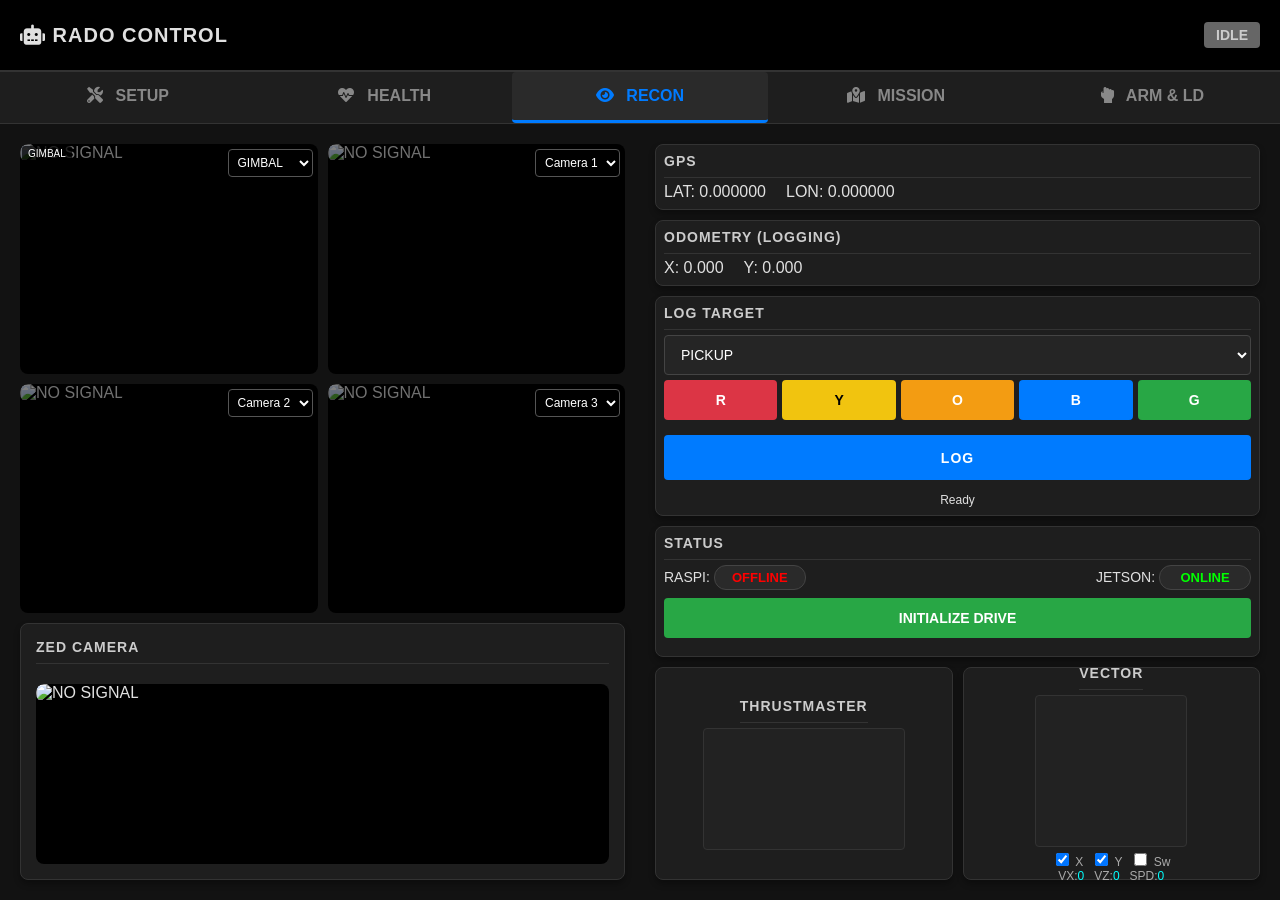
==== irc_gui/index.html @ 4344a978 "me did some changes work after just coming back is crazy i have lab tommorow" ====
<!DOCTYPE html>
<html lang="en">

<head>
    <meta charset="UTF-8">
    <title>RADO Command Center</title>
    <script src="js/vendor/roslib.min.js"></script>
    <script src="js/vendor/leaflet.js"></script>
    <link rel="stylesheet" href="css/vendor/leaflet.css" />
    <link rel="stylesheet" href="css/vendor/all.min.css">

    <link rel="stylesheet" href="css/style.css">

    <!-- PS5 Controller Button Styles (from drive_gui/test) -->
    <style>
        .ps-btn {
            background: #333;
            border: 1px solid #555;
            transition: all 0.1s;
        }

        .ps-btn.round {
            border-radius: 50%;
        }

        .ps-btn.pill {
            border-radius: 4px;
        }

        .ps-trigger-bar {
            background: #333;
            border: 1px solid #555;
            position: absolute;
            overflow: hidden;
        }

        .ps-trigger-fill {
            background: lime;
            width: 100%;
            height: 0%;
            position: absolute;
            bottom: 0;
            transition: height 0.05s;
        }
    </style>
</head>

<body>

    <div class="header">
        <div class="brand"><i class="fas fa-robot"></i> RADO CONTROL</div>
        <div class="header-right">
            <div id="state-badge" class="status-badge IDLE">IDLE</div>
        </div>
    </div>

    <div class="tabs">
        <button class="tab-btn" onclick="openTab('tab-setup')"><i class="fas fa-tools"></i> SETUP</button>
        <button class="tab-btn" onclick="openTab('tab-health')"><i class="fas fa-heartbeat"></i> HEALTH</button>
        <button class="tab-btn active" onclick="openTab('tab-recon')"><i class="fas fa-eye"></i> RECON</button>
        <button class="tab-btn" onclick="openTab('tab-mission')"><i class="fas fa-map-marked-alt"></i> MISSION</button>
        <button class="tab-btn" onclick="openTab('tab-arm')"><i class="fas fa-hand-rock"></i> ARM & LD</button>
    </div>

    <div class="content">
        <div id="tab-setup" class="tab-pane">
            <div class="grid-3">
                <!-- MISSION PROCESS CONTROL -->
                <div class="card" style="grid-column: span 2;">
                    <div style="display:flex; justify-content:space-between; align-items:center; margin-bottom:10px;">
                        <h3>Mission Processes</h3>
                        <button class="btn-red" style="padding:5px 15px; font-weight:bold;" onclick="killAllMission()">
                            <i class="fas fa-radiation"></i> KILL ALL
                        </button>
                    </div>

                    <div class="process-grid">
                        <!-- Header -->
                        <div style="color:#aaa; font-size:12px;">COMPONENT</div>
                        <div style="color:#aaa; font-size:12px; text-align:center;">STATUS</div>
                        <div style="color:#aaa; font-size:12px; text-align:center;">ACTION</div>

                        <!-- RTABMAP -->
                        <div>RTAB-Map</div>
                        <div class="status-dot" id="dot-rtabmap"></div>
                        <div class="proc-actions">
                            <button onclick="launchComponent('rtabmap')"><i class="fas fa-play"></i></button>
                            <button class="btn-red" onclick="stopComponent('rtabmap')"><i
                                    class="fas fa-stop"></i></button>
                        </div>

                        <!-- TF -->
                        <div>TF Static</div>
                        <div class="status-dot" id="dot-tf"></div>
                        <div class="proc-actions">
                            <button onclick="launchComponent('tf')"><i class="fas fa-play"></i></button>
                            <button class="btn-red" onclick="stopComponent('tf')"><i class="fas fa-stop"></i></button>
                        </div>

                        <!-- NAV2 -->
                        <div>Nav2</div>
                        <div class="status-dot" id="dot-nav2"></div>
                        <div class="proc-actions">
                            <button onclick="launchComponent('nav2')"><i class="fas fa-play"></i></button>
                            <button class="btn-red" onclick="stopComponent('nav2')"><i class="fas fa-stop"></i></button>
                        </div>

                        <!-- VEL CLAMP -->
                        <div>Vel Clamp</div>
                        <div class="status-dot" id="dot-velclamp"></div>
                        <div class="proc-actions">
                            <button onclick="launchComponent('velclamp')"><i class="fas fa-play"></i></button>
                            <button class="btn-red" onclick="stopComponent('velclamp')"><i
                                    class="fas fa-stop"></i></button>
                        </div>

                        <!-- MAVROS -->
                        <div>MAVROS</div>
                        <div class="status-dot" id="dot-mavros"></div>
                        <div class="proc-actions">
                            <button onclick="launchComponent('mavros')"><i class="fas fa-play"></i></button>
                            <button class="btn-red" onclick="stopComponent('mavros')"><i
                                    class="fas fa-stop"></i></button>
                        </div>

                        <!-- CONE DETECTOR -->
                        <div>Cone Det</div>
                        <div class="status-dot" id="dot-cone"></div>
                        <div class="proc-actions">
                            <button onclick="launchComponent('cone')"><i class="fas fa-play"></i></button>
                            <button class="btn-red" onclick="stopComponent('cone')"><i class="fas fa-stop"></i></button>
                        </div>

                        <!-- RADO CONTROL -->
                        <div>RADO Ctrl</div>
                        <div class="status-dot" id="dot-rado"></div>
                        <div class="proc-actions">
                            <button onclick="launchComponent('rado')"><i class="fas fa-play"></i></button>
                            <button class="btn-red" onclick="stopComponent('rado')"><i class="fas fa-stop"></i></button>
                        </div>
                    </div>
                </div>

                <div class="card">
                    <h3>Node Mgmt</h3>
                    <button onclick="sendSysCommand('restart_mavros')">Restart MAVROS</button>
                    <div style="margin-top:20px;">
                        <h3>Control Mode</h3>
                        <div style="display:flex; flex-direction:column; gap:10px;">
                            <label style="color: white;">
                                <input type="radio" name="controlMode" value="thrustmaster" checked
                                    onchange="sendSysCommand('manual_mode')"> Thrustmaster (Manual)
                            </label>
                            <label style="color: white;">
                                <input type="radio" name="controlMode" value="keyboard"
                                    onchange="sendSysCommand('auto_mode')"> Keyboard (Auto)
                            </label>
                            <span id="modeStatus" style="font-size: 0.8em; color: #aaa;"></span>
                        </div>
                        <div style="margin-top:20px; border-top:1px solid #444; padding-top:10px;">
                            <h3>Audio</h3>
                            <label style="color:white; display:flex; align-items:center; cursor:pointer;">
                                <input type="checkbox" id="sound-toggle" onchange="toggleSound(this.checked)" checked>
                                <span style="margin-left:8px;">Enable UI Effects</span>
                            </label>
                        </div>
                    </div>
                </div>
            </div>
        </div>

        <div id="tab-health" class="tab-pane">
            <div class="card" style="max-width: 1800px; margin: 0 auto; padding: 20px;">
                <h3>Device Status</h3>
                <div class="health-row"><span>Raspberry Pi</span><span id="health-raspi" style="color:#aaa">--</span>
                </div>
                <div class="health-row"><span>Jetson</span><span id="health-jetson" style="color:#aaa">--</span></div>
                <div id="health-cameras" style="margin-top:20px; border-top:1px solid #444; padding-top:15px;"></div>
            </div>
        </div>

        <div id="tab-recon" class="tab-pane active">
            <div class="grid-2">
                <!-- LEFT COLUMN -->
                <div style="display:flex; flex-direction:column; gap:10px; min-height:0;">
                    <!-- CAM GRID (4 Slots) -->
                    <div class="cam-grid">
                        <div class="cam-slot" style="position:relative;">
                            <div style="position:absolute; top:2px; left:2px; background:rgba(0,0,0,0.7); padding:2px 6px; font-size:10px; border-radius:3px; z-index:10; color:#fff;">GIMBAL</div>
                            <select class="cam-select" onchange="updateCamera('cam-recon-1', this.value)"></select>
                            <img id="cam-recon-1" class="camera-feed" src="" alt="NO SIGNAL">
                        </div>
                        <div class="cam-slot">
                            <select class="cam-select" onchange="updateCamera('cam-recon-2', this.value)"></select>
                            <img id="cam-recon-2" class="camera-feed" src="" alt="NO SIGNAL">
                        </div>
                        <div class="cam-slot">
                            <select class="cam-select" onchange="updateCamera('cam-recon-3', this.value)"></select>
                            <img id="cam-recon-3" class="camera-feed" src="" alt="NO SIGNAL">
                        </div>
                        <div class="cam-slot">
                            <select class="cam-select" onchange="updateCamera('cam-recon-4', this.value)"></select>
                            <img id="cam-recon-4" class="camera-feed" src="" alt="NO SIGNAL">
                        </div>
                    </div>

                    <!-- ZED SECTION -->
                    <div class="card card-compact" style="flex-shrink:0;">
                        <h3>ZED Camera</h3>
                        <div class="cam-slot" style="height: 180px;">
                            <img id="cam-recon-zed" class="camera-feed" src="" alt="NO SIGNAL">
                        </div>
                    </div>
                </div>
                <div style="display:flex; flex-direction:column; gap:10px; min-height:0;">
                    <div class="card card-compact" style="padding:8px;">
                        <h3 style="margin-bottom:5px;">GPS</h3>
                        <div style="display:flex; gap:20px;">
                            <span>LAT: <span id="gps-lat">0.000000</span></span>
                            <span>LON: <span id="gps-lon">0.000000</span></span>
                        </div>
                    </div>
                    <div class="card card-compact" style="padding:8px;">
                        <h3 style="margin-bottom:5px;">Odometry (Logging)</h3>
                        <div style="display:flex; gap:20px;">
                            <span>X: <span id="odom-x">0.000</span></span>
                            <span>Y: <span id="odom-y">0.000</span></span>
                        </div>
                    </div>
                    <div class="card card-compact" style="padding:8px;">
                        <h3 style="margin-bottom:5px;">Log Target</h3>
                        <select id="obj-select" style="margin-bottom:5px;">
                            <option value="pickup">PICKUP</option>
                            <option value="dropoff">DROPOFF</option>
                        </select>
                        <div style="display:grid; grid-template-columns:1fr 1fr 1fr 1fr 1fr; gap:5px;">
                            <button class="btn-red" onclick="selColor('RED')">R</button>
                            <button class="btn-yellow" onclick="selColor('YELLOW')">Y</button>
                            <button class="btn-orange" onclick="selColor('ORANGE')"
                                style="background:#f39c12;">O</button>
                            <button class="btn-blue" onclick="selColor('BLUE')">B</button>
                            <button class="btn-green" onclick="selColor('GREEN')">G</button>
                        </div>
                        <button class="btn-blue" style="margin-top:5px;" onclick="sendLog()">LOG</button>
                        <div id="log-msg" style="text-align:center; font-size:12px; margin-top:3px;">Ready</div>
                    </div>
                    <div class="card card-compact" style="padding:8px;">
                        <h3 style="margin-bottom:5px;">Status</h3>
                        <div style="display:flex; justify-content:space-between; font-size:14px;">
                            <span>RASPI: <span id="status-raspi-recon">--</span></span>
                            <span>JETSON: <span id="status-jetson-recon">--</span></span>
                        </div>
                        <button class="btn-green" style="margin-top:8px;"
                            onclick="sendSysCommand('init_drive')">INITIALIZE DRIVE</button>
                    </div>
                    <!-- Visuals Row -->
                    <div style="display:flex; gap:10px; flex:1; min-height:0;">
                        <div class="card card-compact"
                            style="flex:1; display:flex; flex-direction:column; align-items:center; justify-content:center; padding:8px;">
                            <h3 style="margin-bottom:5px;">Thrustmaster</h3>
                            <canvas id="joyCanvas" width="200" height="120"
                                style="background:#222; border-radius:4px;"></canvas>
                        </div>
                        <div class="card card-compact"
                            style="flex:1; display:flex; flex-direction:column; align-items:center; justify-content:center; padding:8px;">
                            <h3 style="margin-bottom:5px;">Vector</h3>
                            <canvas id="vector-canvas" width="150" height="150"
                                style="background:#222; border-radius:4px;"></canvas>
                            <div style="display:flex; gap:8px; font-size:12px; color:#aaa; margin-top:3px;">
                                <label><input type="checkbox" id="vec-inv-x" checked> X</label>
                                <label><input type="checkbox" id="vec-inv-y" checked> Y</label>
                                <label><input type="checkbox" id="vec-swap"> Sw</label>
                            </div>
                            <div style="display:flex; gap:10px; font-size:12px; color:#aaa;">
                                <span>VX:<span id="val-vx" style="color:cyan">0</span></span>
                                <span>VZ:<span id="val-vz" style="color:cyan">0</span></span>
                                <span>SPD:<span id="val-spd" style="color:cyan">0</span></span>
                            </div>
                        </div>
                    </div>
                </div>
            </div>
        </div>

        <div id="tab-mission" class="tab-pane">
            <div class="grid-2">
                <div class="card" style="height:100%">
                    <button class="btn-green" style="width:100%; margin-bottom:10px; padding:10px;"
                        onclick="sendSysCommand('init_mission')">INITIALIZE NAV2 & RTABMAP</button>
                    <div id="map"></div>
                </div>
                <div class="card" style="display:flex; flex-direction:column; gap:10px;">
                    <!-- Mission Plan Grid -->
                    <div style="flex:1; overflow-y:auto;">
                        <h3 style="margin:0 0 10px 0;">Mission Plan</h3>
                        <div class="mission-grid-header">
                            <div class="mission-grid-color-label"></div>
                            <div class="mission-grid-col-header">PICKUP</div>
                            <div class="mission-grid-col-header">DROPOFF</div>
                        </div>
                        <div id="mission-plan-grid" class="mission-plan-grid">
                            <!-- Dynamic content loaded by JS -->
                        </div>
                        <div style="margin-top:10px; display:flex; gap:10px;">
                            <button class="btn-blue" style="flex:1;" onclick="refreshMissionPlan()">REFRESH</button>
                            <button class="btn-red" style="flex:1;" onclick="clearMissionPlan()">CLEAR</button>
                        </div>
                    </div>

                    <!-- Mission Queue Section -->
                    <div style="border-top:1px solid #444; padding-top:10px;">
                        <h4
                            style="margin:0 0 5px 0; color:#aaa; display:flex; justify-content:space-between; align-items:center;">
                            <span>Mission Queue</span>
                            <button class="btn-red" style="width:auto; padding:3px 10px; font-size:11px;"
                                onclick="clearMissionQueue()">CLEAR QUEUE</button>
                        </h4>
                        <div id="mission-queue" class="mission-queue">
                            <div class="queue-empty">No waypoints in queue. Click coordinates above to add.</div>
                        </div>
                    </div>

                    <!-- Current Mission Status -->
                    <div id="mission-status-panel" class="mission-status-panel" style="display:none;">
                        <h4 style="margin:0 0 5px 0; color:#aaa;">Mission Progress</h4>
                        <div id="mission-progress-display" style="background:#222; padding:10px; border-radius:4px;">
                            <!-- Dynamic progress info -->
                        </div>
                    </div>

                    <!-- Controls -->
                    <div style="display:flex; gap:10px;">
                        <button class="btn-green" style="flex:1; height:60px;"
                            onclick="proceedWithQueue()">PROCEED</button>
                        <button class="btn-red" style="flex:1; height:60px;" onclick="stopMission()">STOP</button>
                    </div>
                    <!-- Status & Log -->
                    <ul id="mission-log" style="flex:1; overflow-y:auto; max-height:120px;"></ul>
                    <div style="border-top:1px solid #444; padding-top:10px;">
                        <div>RASPI: <span id="status-raspi-mission">--</span></div>
                        <div>JETSON: <span id="status-jetson-mission">--</span></div>
                    </div>
                </div>
            </div>
        </div>

        <!-- Edit Coordinate Modal -->
        <div id="edit-coord-modal" class="modal-overlay" style="display:none;">
            <div class="modal-content">
                <h3 style="margin:0 0 15px 0; color:#fff;">Edit Coordinate</h3>
                <div style="margin-bottom:10px;">
                    <label style="color:#aaa; font-size:12px;">Type</label>
                    <input type="text" id="edit-type" disabled
                        style="width:100%; padding:8px; background:#333; color:#888; border:1px solid #555; border-radius:4px;">
                </div>
                <div style="margin-bottom:10px;">
                    <label style="color:#aaa; font-size:12px;">Color</label>
                    <input type="text" id="edit-color" disabled
                        style="width:100%; padding:8px; background:#333; color:#888; border:1px solid #555; border-radius:4px;">
                </div>
                <div style="margin-bottom:10px;">
                    <label style="color:#aaa; font-size:12px;">Latitude</label>
                    <input type="number" id="edit-lat" step="0.000001"
                        style="width:100%; padding:8px; background:#222; color:#fff; border:1px solid #555; border-radius:4px;">
                </div>
                <div style="margin-bottom:15px;">
                    <label style="color:#aaa; font-size:12px;">Longitude</label>
                    <input type="number" id="edit-lon" step="0.000001"
                        style="width:100%; padding:8px; background:#222; color:#fff; border:1px solid #555; border-radius:4px;">
                </div>
                <div style="display:flex; gap:10px;">
                    <button class="btn-green" style="flex:1;" onclick="saveCoordEdit()">SAVE</button>
                    <button class="btn-red" style="flex:1;" onclick="deleteCoord()">DELETE</button>
                    <button style="flex:1;" onclick="closeEditModal()">CANCEL</button>
                </div>
            </div>
        </div>

        <div id="tab-arm" class="tab-pane">
            <div class="grid-2">
                <!-- LEFT COLUMN: Controls & Visualization -->
                <div style="display:flex; flex-direction:column; gap:10px; min-height:0;">
                    <!-- INIT LD & ARM BUTTONS -->
                    <div style="display:flex; gap:10px;">
                        <button class="btn-green" id="init-ld-btn" style="flex:1; padding:10px 0;"
                            onclick="sendSysCommand('init_ld')">INIT LD</button>
                        <button class="btn-green" id="init-servo-btn" style="flex:1; padding:10px 0;"
                            onclick="sendSysCommand('init_servo')">SERVO</button>
                        <button class="btn-green" id="init-arm-btn" style="flex:1; padding:10px 0;"
                            onclick="sendSysCommand('init_arm')">INIT ARM</button>
                    </div>

                    <!-- PS5 INPUT -->
                    <div class="card card-compact"
                        style="flex:1; display:flex; flex-direction:column; align-items:center; min-height:0; padding:8px;">
                        <h3 style="margin-bottom:5px;">PS5 Input</h3>
                        <div
                            style="flex:1; width:100%; overflow:hidden; display:flex; justify-content:center; align-items:center; min-height:0;">
                            <div id="ps5-container"
                                style="position:relative; width:450px; height:250px; background:#222; border-radius:30px; border:2px solid #444; box-shadow:inset 0 0 15px #000; transform:scale(0.9); transform-origin:center center;">
                                <!-- D-Pad -->
                                <div id="btn-up" class="ps-btn pill"
                                    style="position:absolute; top:80px; left:83px; width:22px; height:22px;"></div>
                                <div id="btn-down" class="ps-btn pill"
                                    style="position:absolute; top:123px; left:83px; width:22px; height:22px;"></div>
                                <div id="btn-left" class="ps-btn pill"
                                    style="position:absolute; top:102px; left:59px; width:22px; height:22px;"></div>
                                <div id="btn-right" class="ps-btn pill"
                                    style="position:absolute; top:102px; left:105px; width:22px; height:22px;"></div>
                                <!-- Face Buttons -->
                                <div id="btn-triangle" class="ps-btn round"
                                    style="position:absolute; top:80px; right:83px; width:24px; height:24px;"></div>
                                <div id="btn-cross" class="ps-btn round"
                                    style="position:absolute; top:123px; right:83px; width:24px; height:24px;"></div>
                                <div id="btn-square" class="ps-btn round"
                                    style="position:absolute; top:102px; right:105px; width:24px; height:24px;"></div>
                                <div id="btn-circle" class="ps-btn round"
                                    style="position:absolute; top:102px; right:59px; width:24px; height:24px;"></div>
                                <!-- Sticks -->
                                <div
                                    style="position:absolute; top:160px; left:135px; width:35px; height:35px; border:2px solid #555; border-radius:50%; transform:translate(-50%,-50%);">
                                </div>
                                <div
                                    style="position:absolute; top:160px; right:135px; width:35px; height:35px; border:2px solid #555; border-radius:50%; transform:translate(50%,-50%);">
                                </div>
                                <div id="stick-l"
                                    style="position:absolute; top:160px; left:135px; width:18px; height:18px; background:cyan; border-radius:50%; transform:translate(-50%,-50%); box-shadow:0 0 5px cyan;">
                                </div>
                                <div id="stick-r"
                                    style="position:absolute; top:160px; right:135px; width:18px; height:18px; background:cyan; border-radius:50%; transform:translate(50%,-50%); box-shadow:0 0 5px cyan;">
                                </div>
                                <!-- Bumpers -->
                                <div id="btn-l1" class="ps-btn"
                                    style="position:absolute; top:28px; left:45px; width:70px; height:16px; border-radius:8px; transform:rotate(-10deg);">
                                </div>
                                <div id="btn-r1" class="ps-btn"
                                    style="position:absolute; top:28px; right:45px; width:70px; height:16px; border-radius:8px; transform:rotate(10deg);">
                                </div>
                                <!-- Triggers -->
                                <div class="ps-trigger-bar"
                                    style="top:8px; left:12px; width:25px; height:65px; border-radius:4px;">
                                    <div id="fill-l2" class="ps-trigger-fill"></div>
                                    <div
                                        style="position:absolute; width:100%; text-align:center; bottom:-16px; color:#aaa; font-size:9px;">
                                        L2</div>
                                </div>
                                <div class="ps-trigger-bar"
                                    style="top:8px; right:12px; width:25px; height:65px; border-radius:4px;">
                                    <div id="fill-r2" class="ps-trigger-fill"></div>
                                    <div
                                        style="position:absolute; width:100%; text-align:center; bottom:-16px; color:#aaa; font-size:9px;">
                                        R2</div>
                                </div>
                                <!-- Center -->
                                <div id="btn-share" class="ps-btn pill"
                                    style="position:absolute; top:80px; left:125px; width:16px; height:8px;"></div>
                                <div id="btn-opt" class="ps-btn pill"
                                    style="position:absolute; top:80px; right:125px; width:16px; height:8px;"></div>
                                <div id="btn-ps" class="ps-btn round"
                                    style="position:absolute; top:165px; left:200px; width:16px; height:16px;"></div>
                            </div>
                        </div>
                        <div style="font-size:13px; display:flex; gap:12px; justify-content:center; margin-top:3px;">
                            <label><input type="checkbox" id="ps5-inv-x" checked> Inv X</label>
                            <label><input type="checkbox" id="ps5-inv-y" checked> Inv Y</label>
                        </div>
                        <div style="text-align:center; font-size:12px; color:#aaa;">
                            L(<span id="val-lx">0</span>,<span id="val-ly">0</span>) R(<span id="val-rx">0</span>,<span
                                id="val-ry">0</span>)
                        </div>
                    </div>

                    <!-- ARM SLIDERS -->
                    <div class="card card-compact" style="padding:8px;">
                        <h3 style="margin-bottom:5px;">Arm Control</h3>
                        <div style="display:grid; grid-template-columns:1fr 1fr; gap:5px 15px;">
                            <div class="arm-slider-group" style="margin:0;">
                                <label style="font-size:12px;"><span>Base</span> <span id="val-base">90</span>°</label>
                                <input type="range" id="slider-base" min="0" max="180" value="90" style="margin:3px 0;">
                            </div>
                            <div class="arm-slider-group" style="margin:0;">
                                <label style="font-size:12px;"><span>Shoulder</span> <span
                                        id="val-shoulder">90</span>°</label>
                                <input type="range" id="slider-shoulder" min="0" max="180" value="90"
                                    style="margin:3px 0;">
                            </div>
                            <div class="arm-slider-group" style="margin:0;">
                                <label style="font-size:12px;"><span>Elbow</span> <span
                                        id="val-elbow">90</span>°</label>
                                <input type="range" id="slider-elbow" min="0" max="180" value="90"
                                    style="margin:3px 0;">
                            </div>
                            <div class="arm-slider-group" style="margin:0;">
                                <label style="font-size:12px;"><span>Gripper</span> <span
                                        id="val-gripper">50</span>%</label>
                                <input type="range" id="slider-gripper" min="0" max="100" value="50"
                                    style="margin:3px 0;">
                            </div>
                        </div>
                    </div>
                </div>

                <!-- RIGHT COLUMN: CAMERAS -->
                <div style="display:flex; flex-direction:column; gap:10px; min-height:0;">
                    <h3 style="color:#aaa; border-bottom:1px solid #444; padding-bottom:5px; margin:0;">Arm & LD Cameras
                    </h3>
                    <div class="cam-slot" style="flex:1;">
                        <select class="cam-select" onchange="updateCamera('cam-arm-1', this.value)"></select>
                        <img id="cam-arm-1" class="camera-feed" src="" alt="NO SIGNAL">
                    </div>
                    <div class="cam-slot" style="flex:1; position:relative;">
                        <div style="position:absolute; top:2px; left:2px; background:rgba(0,0,0,0.7); padding:2px 6px; font-size:10px; border-radius:3px; z-index:10; color:#fff;">GIMBAL</div>
                        <select class="cam-select" onchange="updateCamera('cam-arm-2', this.value)"></select>
                        <img id="cam-arm-2" class="camera-feed" src="" alt="NO SIGNAL">
                    </div>
                    <div class="cam-slot" style="flex:1;">
                        <select class="cam-select" onchange="updateCamera('cam-arm-3', this.value)"></select>
                        <img id="cam-arm-3" class="camera-feed" src="" alt="NO SIGNAL">
                    </div>
                </div>
            </div>
        </div>

        <script src="js/config.js?v=10013"></script>
        <script src="js/ros_module.js?v=10013"></script>
        <script src="js/map_module.js?v=10013"></script>
        <script src="js/main.js?v=10013"></script>
</body>

</html>
---- irc_gui/css/style.css ----
:root {
    --bg: #121212;
    --panel: #1e1e1e;
    --border: #333;
    --accent: #007bff;
    --text: #e0e0e0;
    --success: #28a745;
    --danger: #dc3545;
    --warn: #ffc107;
}

body {
    font-family: 'Segoe UI', sans-serif;
    margin: 0;
    background: var(--bg);
    color: var(--text);
    display: flex;
    flex-direction: column;
    height: 100vh;
    overflow: hidden;
}

/* HEADER */
.header {
    background: #000;
    padding: 10px 20px;
    display: flex;
    justify-content: space-between;
    align-items: center;
    border-bottom: 2px solid var(--border);
    height: 50px;
}

.brand {
    font-size: 20px;
    font-weight: bold;
    letter-spacing: 1px;
}

.header-right {
    display: flex;
    gap: 20px;
    align-items: center;
}

.status-badge {
    padding: 5px 12px;
    border-radius: 4px;
    font-weight: bold;
    font-size: 14px;
    background: #444;
}

.status-badge.MANUAL {
    background: var(--success);
    color: white;
}

.status-badge.AUTO {
    background: var(--accent);
    color: white;
}

.status-badge.IDLE {
    background: #666;
    color: #ccc;
}

.status-badge.AUTONOMOUS {
    background: var(--danger);
    color: white;
    animation: pulse 2s infinite;
}

/* TABS */
.tabs {
    display: flex;
    background: var(--panel);
    border-bottom: 1px solid var(--border);
}

.tab-btn {
    flex: 1;
    padding: 15px;
    cursor: pointer;
    background: transparent;
    color: #888;
    border: none;
    font-size: 16px;
    border-bottom: 3px solid transparent;
    transition: 0.2s;
}

.tab-btn:hover {
    background: #252525;
    color: white;
}

.tab-btn.active {
    color: var(--accent);
    border-bottom: 3px solid var(--accent);
    background: #2a2a2a;
}

.tab-btn i {
    margin-right: 8px;
}

/* LAYOUT */
.content {
    flex: 1;
    padding: 20px;
    overflow-y: auto;
    position: relative;
}

.tab-pane {
    display: none;
    height: 100%;
}

.tab-pane.active {
    display: flex;
    flex-direction: column;
}


.grid-2 {
    display: grid;
    grid-template-columns: repeat(2, minmax(0, 1fr));
    gap: 20px;
    flex: 1;
    min-height: 0;
}

.grid-3 {
    display: grid;
    grid-template-columns: repeat(3, minmax(0, 1fr));
    gap: 20px;
}

.card {
    background: var(--panel);
    border: 1px solid var(--border);
    border-radius: 8px;
    padding: 20px;
}

.card-compact {
    padding: 10px;
}

.card h3 {
    margin-top: 0;
    border-bottom: 1px solid var(--border);
    padding-bottom: 10px;
    font-size: 16px;
    color: #aaa;
    text-transform: uppercase;
}

/* CONTROLS */
button {
    background: #333;
    color: white;
    border: 1px solid #555;
    padding: 12px;
    border-radius: 4px;
    cursor: pointer;
    font-weight: bold;
    width: 100%;
    transition: 0.2s;
}

button:hover {
    filter: brightness(1.2);
}

button:active {
    transform: scale(0.98);
}

.btn-green {
    background: var(--success);
    border-color: #1e7e34;
}

.btn-red {
    background: var(--danger);
    border-color: #bd2130;
}

.btn-blue {
    background: var(--accent);
    border-color: #0056b3;
}

.btn-yellow {
    background: #f1c40f;
    border-color: #d4ac0d;
    color: #000;
}

input[type="range"] {
    width: 100%;
    margin: 15px 0;
}

/* MISSION PLAN GRID */
.mission-grid-header {
    display: grid;
    grid-template-columns: 80px 1fr 1fr;
    gap: 5px;
    margin-bottom: 5px;
}

.mission-grid-col-header {
    text-align: center;
    font-weight: bold;
    font-size: 12px;
    color: #aaa;
    padding: 5px;
    background: #333;
    border-radius: 4px;
}

.mission-grid-color-label {
    /* Empty placeholder for alignment */
}

.mission-plan-grid {
    display: flex;
    flex-direction: column;
    gap: 5px;
}

.mission-row {
    display: grid;
    grid-template-columns: 80px 1fr 1fr;
    gap: 5px;
    align-items: stretch;
}

.mission-row-color {
    display: flex;
    align-items: center;
    justify-content: center;
    font-weight: bold;
    font-size: 14px;
    border-radius: 4px;
    padding: 5px;
}

.mission-row-color.red {
    background: #e74c3c;
    color: #fff;
}

.mission-row-color.green {
    background: #27ae60;
    color: #fff;
}

.mission-row-color.blue {
    background: #3498db;
    color: #fff;
}

.mission-row-color.yellow {
    background: #f1c40f;
    color: #000;
}

.mission-row-color.orange {
    background: #ff9d15;
    color: #000000;
}

.mission-cell {
    background: #222;
    border: 1px solid #444;
    border-radius: 4px;
    padding: 8px;
    min-height: 50px;
    display: flex;
    flex-direction: column;
    gap: 3px;
}

.mission-cell.empty {
    color: #555;
    font-style: italic;
    justify-content: center;
    align-items: center;
}

.mission-coord-item {
    display: flex;
    align-items: center;
    gap: 5px;
    background: #333;
    padding: 4px 6px;
    border-radius: 3px;
    font-size: 11px;
    cursor: pointer;
    transition: all 0.2s;
}

.mission-coord-item:hover {
    background: #444;
    border-color: var(--accent);
}

.mission-coord-item.selected {
    background: var(--accent);
    color: #fff;
    border-color: var(--accent);
}

.mission-coord-item input[type="radio"] {
    margin: 0;
    width: 14px;
    height: 14px;
}

.mission-coord-text {
    flex: 1;
    overflow: hidden;
    text-overflow: ellipsis;
    white-space: nowrap;
}

.mission-coord-actions {
    display: flex;
    gap: 3px;
    margin-left: 5px;
}

.coord-action-btn {
    width: 20px !important;
    height: 20px !important;
    padding: 0 !important;
    font-size: 10px !important;
    display: flex;
    align-items: center;
    justify-content: center;
    border-radius: 3px;
}

/* Mission Queue Styles */
.mission-queue {
    background: #1a1a1a;
    border: 1px solid #444;
    border-radius: 4px;
    padding: 8px;
    min-height: 80px;
    max-height: 150px;
    overflow-y: auto;
}

.queue-empty {
    color: #555;
    font-style: italic;
    text-align: center;
    padding: 20px;
}

.queue-item {
    display: flex;
    align-items: center;
    gap: 8px;
    background: #2a2a2a;
    padding: 6px 10px;
    border-radius: 4px;
    margin-bottom: 5px;
    border: 1px solid #444;
    transition: all 0.2s;
}

.queue-item:last-child {
    margin-bottom: 0;
}

.queue-item.active {
    border-color: var(--accent);
    background: rgba(0, 123, 255, 0.15);
}

.queue-item.completed {
    opacity: 0.5;
    background: rgba(40, 167, 69, 0.1);
    border-color: #28a745;
}

.queue-item-order {
    background: #444;
    color: #fff;
    padding: 2px 6px;
    border-radius: 3px;
    font-size: 11px;
    font-weight: bold;
    min-width: 20px;
    text-align: center;
}

.queue-item-info {
    flex: 1;
    font-size: 12px;
}

.queue-item-type {
    font-weight: bold;
    text-transform: uppercase;
}

.queue-item-coords {
    color: #888;
    font-size: 10px;
}

.queue-item-actions {
    display: flex;
    gap: 3px;
}

.queue-btn {
    width: 22px !important;
    height: 22px !important;
    padding: 0 !important;
    font-size: 10px !important;
    display: flex;
    align-items: center;
    justify-content: center;
    border-radius: 3px;
    cursor: pointer;
}

/* Modal Styles */
.modal-overlay {
    position: fixed;
    top: 0;
    left: 0;
    right: 0;
    bottom: 0;
    background: rgba(0, 0, 0, 0.8);
    display: flex;
    align-items: center;
    justify-content: center;
    z-index: 1000;
}

.modal-content {
    background: var(--panel);
    border: 1px solid var(--border);
    border-radius: 8px;
    padding: 20px;
    min-width: 300px;
    max-width: 400px;
}

/* Mission Status Panel */
.mission-status-panel {
    background: #1a1a1a;
    border: 1px solid #444;
    border-radius: 4px;
    padding: 10px;
}

.mission-countdown {
    font-size: 24px;
    font-weight: bold;
    color: #f1c40f;
    text-align: center;
    padding: 10px;
}

.mission-action-text {
    text-align: center;
    color: #aaa;
    font-size: 14px;
    margin-bottom: 5px;
}

select {
    width: 100%;
    padding: 10px;
    background: #333;
    color: white;
    border: 1px solid #555;
    border-radius: 4px;
    margin-bottom: 10px;
}

/* ELEMENTS */
#map {
    width: 100%;
    height: 100%;
    border-radius: 8px;
    border: 2px solid #444;
}

.camera-feed {
    width: 100%;
    height: 100%;
    object-fit: contain;
    background: black;
    border-radius: 8px;
}

.cam-grid {
    display: grid;
    grid-template-columns: 1fr 1fr;
    grid-template-rows: 1fr 1fr;
    gap: 10px;
    flex: 1;
    min-height: 0;
}

.cam-slot {
    position: relative;
    width: 100%;
    background: #000;
    border-radius: 8px;
    overflow: hidden;
    min-height: 0;
    flex: 1;
}

.cam-select {
    position: absolute;
    top: 5px;
    right: 5px;
    width: auto;
    padding: 5px;
    background: rgba(0, 0, 0, 0.7);
    color: white;
    border: 1px solid #555;
    border-radius: 4px;
    font-size: 12px;
    z-index: 10;
}

.cam-select option {
    background: #222;
    color: white;
}

.health-row {
    display: flex;
    justify-content: space-between;
    padding: 10px 0;
    border-bottom: 1px solid #333;
}

.health-ok {
    color: var(--success);
}

.health-err {
    color: var(--danger);
}

.arm-slider-group {
    margin-bottom: 5px;
}

.arm-slider-group input[type="range"] {
    margin: 5px 0;
}

.arm-slider-group label {
    display: flex;
    justify-content: space-between;
    font-size: 14px;
    color: #ccc;
}

@keyframes pulse {
    0% {
        opacity: 1;
    }

    50% {
        opacity: 0.5;
    }

    100% {
        opacity: 1;
    }
}

/* PS5 CONTROLLER VIS */
#ps5-container {
    position: relative;
    width: 600px;
    min-width: unset;
    /* Force width to prevent flex squash */
    height: 350px;
    background: #111;

    /* Darker for contrast */
    border-radius: 40px;
    border: 3px solid #666;
    /* Visible border */
    box-shadow: inset 0 0 30px #000, 0 5px 15px rgba(0, 0, 0, 0.5);
    transform-origin: top center;
    /* Center it */
    transform: scale(0.75);
    /* Larger scale */
    margin: 0 auto;
    /* Center horizontally */
}

.ps5-wrapper {
    width: 100%;
    height: 230px;
    /* Adjusted hole size */
    overflow: hidden;
    /* Hide excess scale margin if any */
    display: flex;
    justify-content: center;
    align-items: flex-start;
    /* Top align */
    padding-top: 10px;
}

.ps-btn {
    background: #444;
    /* Lighter buttons */
    border: 1px solid #888;
    /* Visible border */
    transition: all 0.1s;
    position: absolute;
    z-index: 10;
}

.ps-btn.round {
    border-radius: 50%;
}

.ps-btn.pill {
    border-radius: 4px;
}

.ps-trigger-bar {
    background: #222;
    border: 1px solid #555;
    position: absolute;
    overflow: hidden;
    border-radius: 4px;
}

.ps-trigger-fill {
    background: lime;
    width: 100%;
    height: 0%;
    position: absolute;
    bottom: 0;
    transition: height 0.05s;
}

/* PROCESS CONTROL GRID */
.process-grid {
    display: grid;
    grid-template-columns: 100px 60px 1fr;
    gap: 10px;
    align-items: center;
}

.process-grid>div {
    font-size: 14px;
}

.status-dot {
    width: 12px;
    height: 12px;
    border-radius: 50%;
    background: #444;
    margin: 0 auto;
    border: 1px solid #666;
    transition: all 0.3s;
}

.status-dot.active {
    background: #2ecc71;
    box-shadow: 0 0 8px #2ecc71;
    border-color: #27ae60;
}

.status-dot.error {
    background: #e74c3c;
    box-shadow: 0 0 8px #e74c3c;
}

.proc-actions {
    display: flex;
    gap: 5px;
}

.proc-actions button {
    padding: 5px;
    font-size: 12px;
    height: 28px;
    display: flex;
    align-items: center;
    justify-content: center;
}

/* --- COMPETITION MODE STYLES (RECON TAB) --- */
/* Refined for clarity and reduced clutter */

#tab-recon .grid-2 {
    gap: 30px;
    /* More breathing room */
}

#tab-recon .card {
    border: 1px solid #333;
    /* Softer border */
    background: #1e1e1e;
    /* Standard panel bg */
    box-shadow: 0 4px 6px rgba(0, 0, 0, 0.3);
    padding: 15px;
}

#tab-recon h3 {
    color: #ccc;
    font-size: 14px;
    font-weight: 600;
    letter-spacing: 1px;
    border-bottom: 1px solid #333;
    margin-bottom: 20px;
    padding-bottom: 8px;
    text-transform: uppercase;
}

/* GPS Dashboard Look */
#tab-recon #recon-lat,
#tab-recon #recon-lon {
    font-family: 'Roboto Mono', 'Courier New', monospace;
    font-size: 18px;
    color: #4fc3f7;
    /* Soft Cyan */
    background: rgba(0, 0, 0, 0.3);
    padding: 4px 10px;
    border-radius: 4px;
    border: 1px solid #333;
    min-width: 120px;
    display: inline-block;
    text-align: right;
}

/* Status Pills */
#tab-recon #status-raspi-recon,
#tab-recon #status-jetson-recon {
    font-size: 13px;
    font-weight: 600;
    padding: 4px 10px;
    border-radius: 12px;
    background: #2a2a2a;
    border: 1px solid #444;
    color: #fff;
    min-width: 70px;
    text-align: center;
    display: inline-block;
}

/* Log Target Section */
#tab-recon #obj-select {
    padding: 8px 12px;
    border: 1px solid #444;
    margin-bottom: 15px;
    font-size: 14px;
    height: 40px;
    background: #252525;
}

#tab-recon .btn-red,
#tab-recon .btn-yellow,
#tab-recon .btn-orange,
#tab-recon .btn-blue,
#tab-recon .btn-green {
    height: 40px;
    font-size: 14px;
    border-radius: 4px;
    border: none;
    margin-bottom: 10px;
}

/* Main Log Button */
#tab-recon .btn-blue[onclick="sendLog()"] {
    margin-top: 5px;
    height: 45px;
    font-size: 14px;
    font-weight: bold;
    letter-spacing: 1px;
    text-transform: uppercase;
}

/* Visuals Row */
#tab-recon #joyCanvas,
#tab-recon #vector-canvas {
    border: 1px solid #333;
    border-radius: 4px;
    background: #151515;
}

.container {
    display: flex;
    flex-direction: column;
    max-width: 1800px;
    margin: 0 auto;
    width: 100%;
    padding: 16px;
    height: 100vh;
}

 .tab {
    color: #E0E0E0;
    text-transform: uppercase;
    font-size: 14px;
    font-weight: 600;
    cursor: pointer;
    padding: 8px 16px;
    border-radius: 8px;
    transition: all 0.2s ease;
}
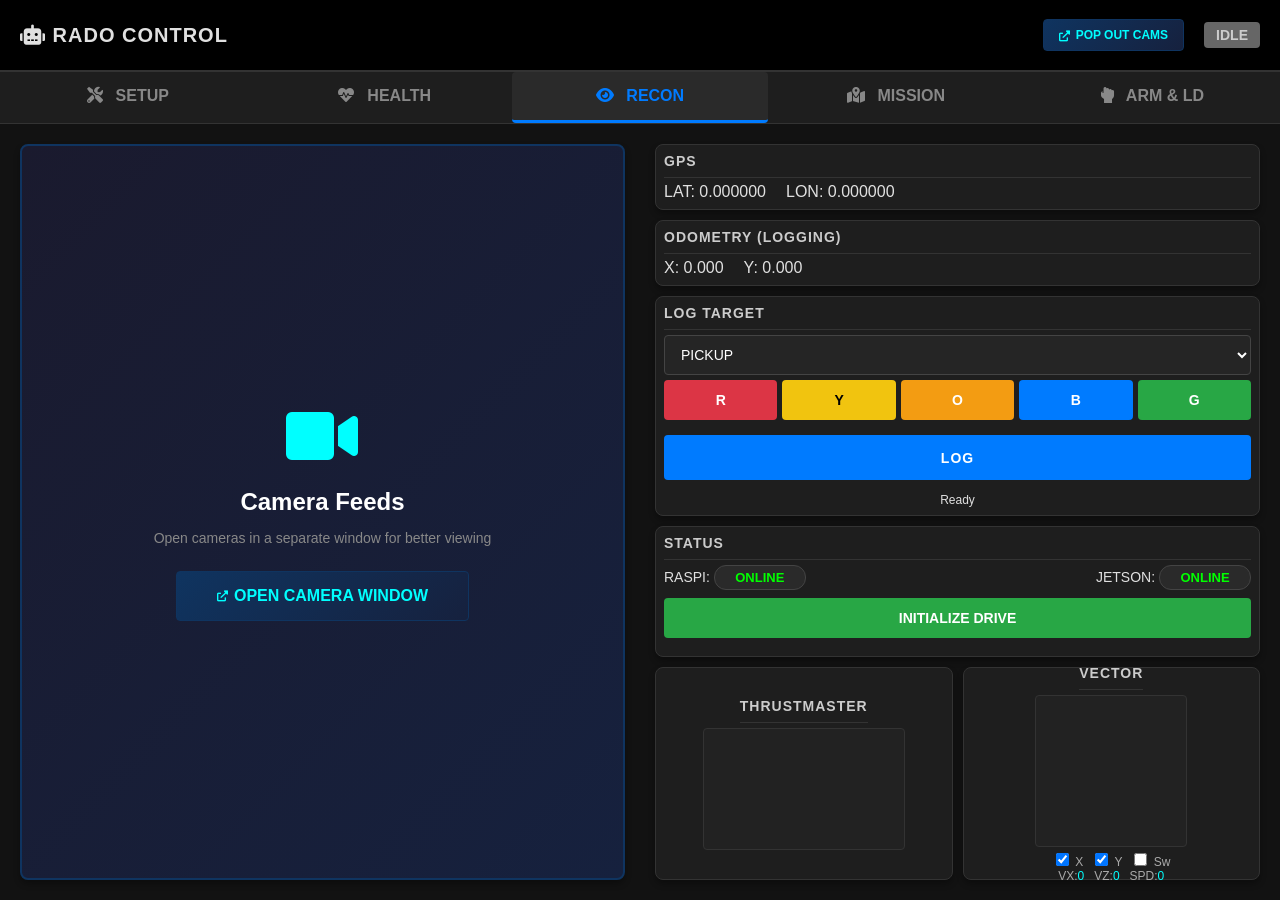
==== commit 227b93a7: "fuck the old gui" ====
--- a/irc_gui/index.html
+++ b/irc_gui/index.html
@@ -50,6 +50,9 @@
     <div class="header">
         <div class="brand"><i class="fas fa-robot"></i> RADO CONTROL</div>
         <div class="header-right">
+            <button class="btn-popup" onclick="openCameraPopup()" title="Open cameras in new window">
+                <i class="fas fa-external-link-alt"></i> POP OUT CAMS
+            </button>
             <div id="state-badge" class="status-badge IDLE">IDLE</div>
         </div>
     </div>
@@ -183,32 +186,19 @@
             <div class="grid-2">
                 <!-- LEFT COLUMN -->
                 <div style="display:flex; flex-direction:column; gap:10px; min-height:0;">
-                    <!-- CAM GRID (4 Slots) -->
-                    <div class="cam-grid">
-                        <div class="cam-slot" style="position:relative;">
-                            <div style="position:absolute; top:2px; left:2px; background:rgba(0,0,0,0.7); padding:2px 6px; font-size:10px; border-radius:3px; z-index:10; color:#fff;">GIMBAL</div>
-                            <select class="cam-select" onchange="updateCamera('cam-recon-1', this.value)"></select>
-                            <img id="cam-recon-1" class="camera-feed" src="" alt="NO SIGNAL">
-                        </div>
-                        <div class="cam-slot">
-                            <select class="cam-select" onchange="updateCamera('cam-recon-2', this.value)"></select>
-                            <img id="cam-recon-2" class="camera-feed" src="" alt="NO SIGNAL">
-                        </div>
-                        <div class="cam-slot">
-                            <select class="cam-select" onchange="updateCamera('cam-recon-3', this.value)"></select>
-                            <img id="cam-recon-3" class="camera-feed" src="" alt="NO SIGNAL">
-                        </div>
-                        <div class="cam-slot">
-                            <select class="cam-select" onchange="updateCamera('cam-recon-4', this.value)"></select>
-                            <img id="cam-recon-4" class="camera-feed" src="" alt="NO SIGNAL">
-                        </div>
-                    </div>
-
-                    <!-- ZED SECTION -->
-                    <div class="card card-compact" style="flex-shrink:0;">
-                        <h3>ZED Camera</h3>
-                        <div class="cam-slot" style="height: 180px;">
-                            <img id="cam-recon-zed" class="camera-feed" src="" alt="NO SIGNAL">
+                    <!-- CAMERA POPUP BUTTON (Replaces embedded streams) -->
+                    <div class="card"
+                        style="flex:1; display:flex; flex-direction:column; align-items:center; justify-content:center; background: linear-gradient(135deg, #1a1a2e 0%, #16213e 100%); border: 2px solid #0f3460;">
+                        <div style="text-align:center;">
+                            <i class="fas fa-video"
+                                style="font-size: 64px; color: cyan; margin-bottom: 20px; display: block;"></i>
+                            <h2 style="color: #fff; margin-bottom: 10px; font-size: 24px;">Camera Feeds</h2>
+                            <p style="color: #888; margin-bottom: 25px; font-size: 14px;">Open cameras in a separate
+                                window for better viewing</p>
+                            <button class="btn-popup" onclick="openCameraPopup()"
+                                style="padding: 15px 40px; font-size: 16px; margin: 0 auto;">
+                                <i class="fas fa-external-link-alt"></i> OPEN CAMERA WINDOW
+                            </button>
                         </div>
                     </div>
                 </div>
@@ -509,7 +499,9 @@
                         <img id="cam-arm-1" class="camera-feed" src="" alt="NO SIGNAL">
                     </div>
                     <div class="cam-slot" style="flex:1; position:relative;">
-                        <div style="position:absolute; top:2px; left:2px; background:rgba(0,0,0,0.7); padding:2px 6px; font-size:10px; border-radius:3px; z-index:10; color:#fff;">GIMBAL</div>
+                        <div
+                            style="position:absolute; top:2px; left:2px; background:rgba(0,0,0,0.7); padding:2px 6px; font-size:10px; border-radius:3px; z-index:10; color:#fff;">
+                            GIMBAL</div>
                         <select class="cam-select" onchange="updateCamera('cam-arm-2', this.value)"></select>
                         <img id="cam-arm-2" class="camera-feed" src="" alt="NO SIGNAL">
                     </div>
--- a/irc_gui/css/style.css
+++ b/irc_gui/css/style.css
@@ -64,6 +64,33 @@
 .status-badge.IDLE {
     background: #666;
     color: #ccc;
+}
+
+/* Popup Button */
+.btn-popup {
+    background: linear-gradient(135deg, #0f3460 0%, #16213e 100%);
+    border: 1px solid #0f3460;
+    color: cyan;
+    padding: 8px 15px;
+    border-radius: 4px;
+    cursor: pointer;
+    font-weight: bold;
+    font-size: 12px;
+    width: auto;
+    transition: all 0.3s;
+    display: flex;
+    align-items: center;
+    gap: 6px;
+}
+
+.btn-popup:hover {
+    background: linear-gradient(135deg, #16213e 0%, #1a1a2e 100%);
+    border-color: cyan;
+    box-shadow: 0 0 10px rgba(0, 255, 255, 0.3);
+}
+
+.btn-popup i {
+    font-size: 11px;
 }
 
 .status-badge.AUTONOMOUS {
@@ -123,7 +150,6 @@
     display: flex;
     flex-direction: column;
 }
-
 
 .grid-2 {
     display: grid;
@@ -803,25 +829,4 @@
     border: 1px solid #333;
     border-radius: 4px;
     background: #151515;
-}
-
-.container {
-    display: flex;
-    flex-direction: column;
-    max-width: 1800px;
-    margin: 0 auto;
-    width: 100%;
-    padding: 16px;
-    height: 100vh;
-}
-
- .tab {
-    color: #E0E0E0;
-    text-transform: uppercase;
-    font-size: 14px;
-    font-weight: 600;
-    cursor: pointer;
-    padding: 8px 16px;
-    border-radius: 8px;
-    transition: all 0.2s ease;
 }
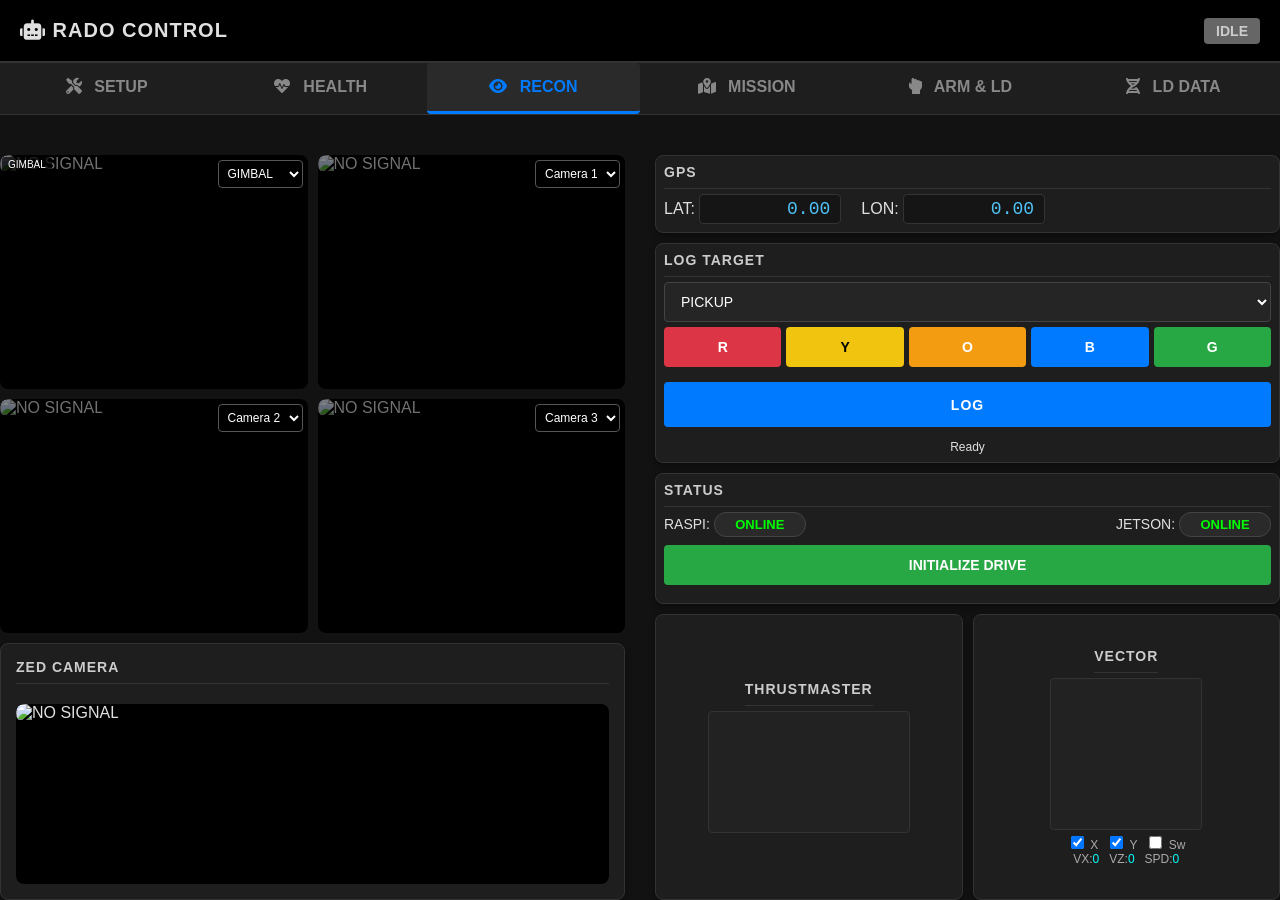
==== commit 44143b13: "added dht, npk and eco2 tables" ====
--- a/irc_gui/index.html
+++ b/irc_gui/index.html
@@ -4,10 +4,10 @@
 <head>
     <meta charset="UTF-8">
     <title>RADO Command Center</title>
-    <script src="js/vendor/roslib.min.js"></script>
-    <script src="js/vendor/leaflet.js"></script>
-    <link rel="stylesheet" href="css/vendor/leaflet.css" />
-    <link rel="stylesheet" href="css/vendor/all.min.css">
+    <script src="./js/local/roslib.min.js"></script>
+    <script src="https://unpkg.com/leaflet@1.9.4/dist/leaflet.js"></script>
+    <link rel="stylesheet" href="https://unpkg.com/leaflet@1.9.4/dist/leaflet.css" />
+    <link rel="stylesheet" href="https://cdnjs.cloudflare.com/ajax/libs/font-awesome/6.0.0/css/all.min.css">
 
     <link rel="stylesheet" href="css/style.css">
 
@@ -50,9 +50,6 @@
     <div class="header">
         <div class="brand"><i class="fas fa-robot"></i> RADO CONTROL</div>
         <div class="header-right">
-            <button class="btn-popup" onclick="openCameraPopup()" title="Open cameras in new window">
-                <i class="fas fa-external-link-alt"></i> POP OUT CAMS
-            </button>
             <div id="state-badge" class="status-badge IDLE">IDLE</div>
         </div>
     </div>
@@ -63,6 +60,8 @@
         <button class="tab-btn active" onclick="openTab('tab-recon')"><i class="fas fa-eye"></i> RECON</button>
         <button class="tab-btn" onclick="openTab('tab-mission')"><i class="fas fa-map-marked-alt"></i> MISSION</button>
         <button class="tab-btn" onclick="openTab('tab-arm')"><i class="fas fa-hand-rock"></i> ARM & LD</button>
+        <button class="tab-btn" onclick="openTab('tab-ld')"><i class="fas fa-dna"></i> LD DATA</button>
+
     </div>
 
     <div class="content">
@@ -172,6 +171,159 @@
             </div>
         </div>
 
+        <div id="tab-ld" class="tab-pane">
+            <h3>LD SENSOR DATA</h3>
+                        <!-- <canvas id="spectral" width="100%" height="100%"></canvas> -->
+                        <!-- <script src="./js/ld.js" type="module"></script> -->
+            <div class="grid-2">
+                <div class="card card-compact">
+                    <canvas id="spectral" width="100%" height="100%"></canvas>
+                </div>
+                <div style="display: grid; grid-template-columns: repeat(minmax(0,1fr),2); gap: 20px;">
+                    <div class="grid-2">
+                         <div id="GPS-data" class="card card-compact">
+                            <h3 style="text-align: center;">GPS</h3>
+                            <table id="gps-table" style="background: #1a1a1a; color: #00ff00; font-family: monospace; border-collapse: collapse; width: 300px;">
+                            <thead>
+                                <tr style="border-bottom: 2px solid #333;">
+                                <th style="text-align: left; padding: 10px;">DATA</th>
+                                <th style="text-align: right; padding: 10px;">VALUE</th>
+                                </tr>
+                            </thead>
+                            <tbody id="gps-table-body">
+                                <tr style="border-bottom: 2px solid #333;">
+                                <td class="value" style="padding: 8px; color: #fff;">LAT</td>
+                                <td id="gps-lat-value" class="name" style="padding: 8px; text-align: right; color: #888;"></td>
+                                </tr>
+                                <tr style="border-bottom: 2px solid #333;">
+                                <td class="value" style="padding: 8px; color: #fff;">LONG</td>
+                                <td id="gps-long-value" class="name" style="padding: 8px; text-align: right; color: #888;"></td>
+                                </tr>
+                                <tr style="border-bottom: 2px solid #333;">
+                                <td class="value" style="padding: 8px; color: #fff;">ALT</td>
+                                <td id="gps-alt-value" class="name" style="padding: 8px; text-align: right; color: #888;"></td>
+                                </tr>
+                            </tbody>
+                        </table>
+                         </div>
+                        <div id="eCO2-data" class="card card-compact">
+                           <h3 style="text-align: center;">eCO2</h3>
+                           <table id="eco2-table" style="background: #1a1a1a; color: #00ff00; font-family: monospace; border-collapse: collapse; width: 300px;">
+                            <thead>
+                                <tr style="border-bottom: 2px solid #333;">
+                                <th style="text-align: left; padding: 10px;">DATA</th>
+                                <th style="text-align: right; padding: 10px;">VALUE</th>
+                                </tr>
+                            </thead>
+                            <tbody id="eco2-body">
+                                <tr style="border-bottom: 2px solid #333;">
+                                <td class="value" style="padding: 8px; color: #fff;">CO2</td>
+                                <td id="co2-value" class="name" style="padding: 8px; text-align: right; color: #888;"></td>
+                                </tr>
+                                <tr style="border-bottom: 2px solid #333;">
+                                <td class="value" style="padding: 8px; color: #fff;">TVOC</td>
+                                <td id="tvoc-value" class="name" style="padding: 8px; text-align: right; color: #888;"></td>
+                                </tr>
+                                <tr style="border-bottom: 2px solid #333;">
+                                <td class="value" style="padding: 8px; color: #fff;">H2</td>
+                                <td id="h2-value" class="name" style="padding: 8px; text-align: right; color: #888;"></td>
+                                </tr>
+                                <tr style="border-bottom: 2px solid #333;">
+                                <td class="value" style="padding: 8px; color: #fff;">ETH</td>
+                                <td id="eth-value" class="name" style="padding: 8px; text-align: right; color: #888;"></td>
+                                </tr>
+                            </tbody>
+                        </table>
+                        </div>
+                    </div>
+                    <div class="grid-2">
+                        <div id="multi-channel-data" class="card card-compact">
+                            <h3 style="text-align: center;">Multi-Channel</h3>
+                            <table id="multi-table" style="background: #1a1a1a; color: #00ff00; font-family: monospace; border-collapse: collapse; width: 70%;">
+                            <thead>
+                                <tr style="border-bottom: 2px solid #333;">
+                                <th style="text-align: left; padding: 10px;">DATA</th>
+                                <th style="text-align: right; padding: 10px;">VALUE</th>
+                                </tr>
+                            </thead>
+                            <tbody id="multi-table-body">
+                                <tr style="border-bottom: 2px solid #333;">
+                                <td class="value" style="padding: 8px; color: #fff;">CO</td>
+                                <td id="co-value" class="name" style="padding: 8px; text-align: right; color: #888;"></td>
+                                </tr>
+                                <tr style="border-bottom: 2px solid #333;">
+                                <td class="value" style="padding: 8px; color: #fff;">NO2</td>
+                                <td id="no-value" class="name" style="padding: 8px; text-align: right; color: #888;"></td>
+                                </tr>
+                                <tr style="border-bottom: 2px solid #333;">
+                                <td class="value" style="padding: 8px; color: #fff;">Ethyl Alcohol</td>
+                                <td id="eth-value" class="name" style="padding: 8px; text-align: right; color: #888;"></td>
+                                </tr>
+                                <tr style="border-bottom: 2px solid #333;">
+                                <td class="value" style="padding: 8px; color: #fff;">VOCs</td>
+                                <td id="voc-value" class="name" style="padding: 8px; text-align: right; color: #888;"></td>
+                                </tr>
+                            </tbody>
+                        </table>
+                        </div>
+                        <div class="grid-2">
+                            <div id="NPK-data" class="card card-compact">
+                                <h3 style="text-align: center;">NPK</h3>
+                                <table id="npk-table" style="background: #1a1a1a; color: #00ff00; font-family: monospace; border-collapse: collapse; width: 70%;">
+                            <thead>
+                                <tr style="border-bottom: 2px solid #333;">
+                                <th style="text-align: left; padding: 10px;">DATA</th>
+                                <th style="text-align: right; padding: 10px;">VALUE</th>
+                                </tr>
+                            </thead>
+                            <tbody id="npk-table-body">
+                                <tr style="border-bottom: 2px solid #333;">
+                                <td class="value" style="padding: 8px; color: #fff;">N</td>
+                                <td id="npk-n-value" class="name" style="padding: 8px; text-align: right; color: #888;"></td>
+                                </tr>
+                                <tr style="border-bottom: 2px solid #333;">
+                                <td class="value" style="padding: 8px; color: #fff;">P</td>
+                                <td id="npk-p-value" class="name" style="padding: 8px; text-align: right; color: #888;"></td>
+                                </tr>
+                                <tr style="border-bottom: 2px solid #333;">
+                                <td class="value" style="padding: 8px; color: #fff;">K</td>
+                                <td id="npk-k-value" class="name" style="padding: 8px; text-align: right; color: #888;"></td>
+                                </tr>
+                            </tbody>
+
+                        </table>
+                            </div>
+                            <div id="dht-data" class="card card-compact">
+                                <h3 style="text-align: center;">DHT</h3>
+                                <table id="dht-table" style="background: #1a1a1a; color: #00ff00; font-family: monospace; border-collapse: collapse; width: 70%;">
+                                <thead>
+                                    <tr style="border-bottom: 2px solid #333;">
+                                    <th style="text-align: left; padding: 10px;">DATA</th>
+                                    <th style="text-align: right; padding: 10px;">VALUE</th>
+                                    </tr>
+                                </thead>
+                                <tbody id="dht-table-body">
+                                    <tr style="border-bottom: 2px solid #333;">
+                                    <td class="value" style="padding: 8px; color: #fff;">LAT</td>
+                                    <td id="dht-hum-value" class="name" style="padding: 8px; text-align: right; color: #888;"></td>
+                                    </tr>
+                                    <tr style="border-bottom: 2px solid #333;">
+                                    <td class="value" style="padding: 8px; color: #fff;">LONG</td>
+                                    <td id="dht-temp-value" class="name" style="padding: 8px; text-align: right; color: #888;"></td>
+                                    </tr>
+                                </tbody>
+                            </table>
+                            </div>
+
+                        </div>
+                    </div>
+                </div> 
+            </div>
+                    <script src="./js/ld.js" type="module"></script>
+
+        </div>
+
+        </div>
         <div id="tab-health" class="tab-pane">
             <div class="card" style="max-width: 1800px; margin: 0 auto; padding: 20px;">
                 <h3>Device Status</h3>
@@ -186,19 +338,34 @@
             <div class="grid-2">
                 <!-- LEFT COLUMN -->
                 <div style="display:flex; flex-direction:column; gap:10px; min-height:0;">
-                    <!-- CAMERA POPUP BUTTON (Replaces embedded streams) -->
-                    <div class="card"
-                        style="flex:1; display:flex; flex-direction:column; align-items:center; justify-content:center; background: linear-gradient(135deg, #1a1a2e 0%, #16213e 100%); border: 2px solid #0f3460;">
-                        <div style="text-align:center;">
-                            <i class="fas fa-video"
-                                style="font-size: 64px; color: cyan; margin-bottom: 20px; display: block;"></i>
-                            <h2 style="color: #fff; margin-bottom: 10px; font-size: 24px;">Camera Feeds</h2>
-                            <p style="color: #888; margin-bottom: 25px; font-size: 14px;">Open cameras in a separate
-                                window for better viewing</p>
-                            <button class="btn-popup" onclick="openCameraPopup()"
-                                style="padding: 15px 40px; font-size: 16px; margin: 0 auto;">
-                                <i class="fas fa-external-link-alt"></i> OPEN CAMERA WINDOW
-                            </button>
+                    <!-- CAM GRID (4 Slots) -->
+                    <div class="cam-grid">
+                        <div class="cam-slot" style="position:relative;">
+                            <div
+                                style="position:absolute; top:2px; left:2px; background:rgba(0,0,0,0.7); padding:2px 6px; font-size:10px; border-radius:3px; z-index:10; color:#fff;">
+                                GIMBAL</div>
+                            <select class="cam-select" onchange="updateCamera('cam-recon-1', this.value)"></select>
+                            <img id="cam-recon-1" class="camera-feed" src="" alt="NO SIGNAL">
+                        </div>
+                        <div class="cam-slot">
+                            <select class="cam-select" onchange="updateCamera('cam-recon-2', this.value)"></select>
+                            <img id="cam-recon-2" class="camera-feed" src="" alt="NO SIGNAL">
+                        </div>
+                        <div class="cam-slot">
+                            <select class="cam-select" onchange="updateCamera('cam-recon-3', this.value)"></select>
+                            <img id="cam-recon-3" class="camera-feed" src="" alt="NO SIGNAL">
+                        </div>
+                        <div class="cam-slot">
+                            <select class="cam-select" onchange="updateCamera('cam-recon-4', this.value)"></select>
+                            <img id="cam-recon-4" class="camera-feed" src="" alt="NO SIGNAL">
+                        </div>
+                    </div>
+
+                    <!-- ZED SECTION -->
+                    <div class="card card-compact" style="flex-shrink:0;">
+                        <h3>ZED Camera</h3>
+                        <div class="cam-slot" style="height: 180px;">
+                            <img id="cam-recon-zed" class="camera-feed" src="" alt="NO SIGNAL">
                         </div>
                     </div>
                 </div>
@@ -206,15 +373,8 @@
                     <div class="card card-compact" style="padding:8px;">
                         <h3 style="margin-bottom:5px;">GPS</h3>
                         <div style="display:flex; gap:20px;">
-                            <span>LAT: <span id="gps-lat">0.000000</span></span>
-                            <span>LON: <span id="gps-lon">0.000000</span></span>
-                        </div>
-                    </div>
-                    <div class="card card-compact" style="padding:8px;">
-                        <h3 style="margin-bottom:5px;">Odometry (Logging)</h3>
-                        <div style="display:flex; gap:20px;">
-                            <span>X: <span id="odom-x">0.000</span></span>
-                            <span>Y: <span id="odom-y">0.000</span></span>
+                            <span>LAT: <span id="recon-lat">0.00</span></span>
+                            <span>LON: <span id="recon-lon">0.00</span></span>
                         </div>
                     </div>
                     <div class="card card-compact" style="padding:8px;">
@@ -514,7 +674,7 @@
         </div>
 
         <script src="js/config.js?v=10013"></script>
-        <script src="js/ros_module.js?v=10013"></script>
+        <script src="js/ros_module.js?v=10013" ></script>
         <script src="js/map_module.js?v=10013"></script>
         <script src="js/main.js?v=10013"></script>
 </body>
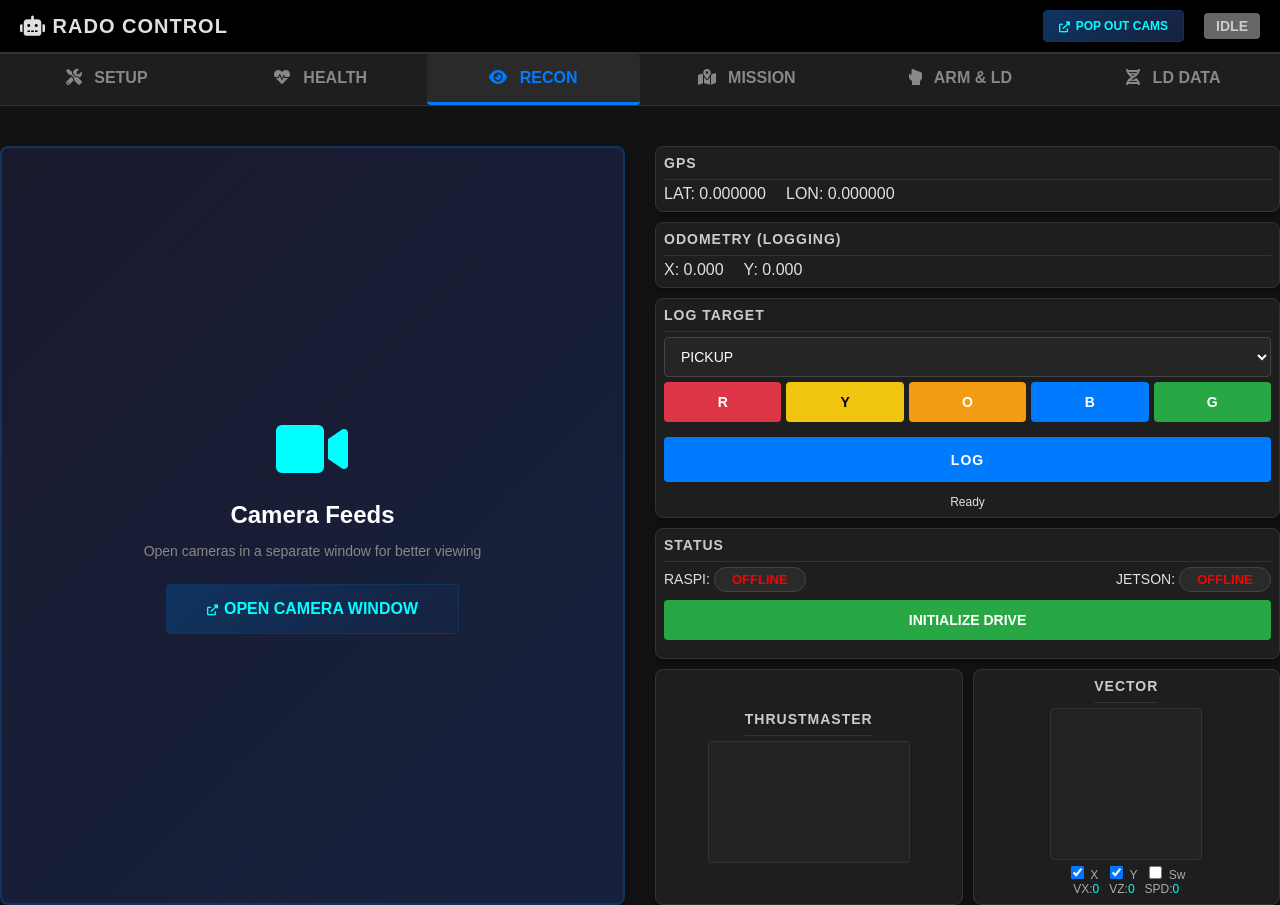
==== commit 0e1bfe26: "Added LD GUI" ====
--- a/irc_gui/index.html
+++ b/irc_gui/index.html
@@ -4,10 +4,10 @@
 <head>
     <meta charset="UTF-8">
     <title>RADO Command Center</title>
-    <script src="./js/local/roslib.min.js"></script>
-    <script src="https://unpkg.com/leaflet@1.9.4/dist/leaflet.js"></script>
-    <link rel="stylesheet" href="https://unpkg.com/leaflet@1.9.4/dist/leaflet.css" />
-    <link rel="stylesheet" href="https://cdnjs.cloudflare.com/ajax/libs/font-awesome/6.0.0/css/all.min.css">
+    <script src="js/vendor/roslib.min.js"></script>
+    <script src="js/vendor/leaflet.js"></script>
+    <link rel="stylesheet" href="css/vendor/leaflet.css" />
+    <link rel="stylesheet" href="css/vendor/all.min.css">
 
     <link rel="stylesheet" href="css/style.css">
 
@@ -50,6 +50,9 @@
     <div class="header">
         <div class="brand"><i class="fas fa-robot"></i> RADO CONTROL</div>
         <div class="header-right">
+            <button class="btn-popup" onclick="openCameraPopup()" title="Open cameras in new window">
+                <i class="fas fa-external-link-alt"></i> POP OUT CAMS
+            </button>
             <div id="state-badge" class="status-badge IDLE">IDLE</div>
         </div>
     </div>
@@ -61,7 +64,6 @@
         <button class="tab-btn" onclick="openTab('tab-mission')"><i class="fas fa-map-marked-alt"></i> MISSION</button>
         <button class="tab-btn" onclick="openTab('tab-arm')"><i class="fas fa-hand-rock"></i> ARM & LD</button>
         <button class="tab-btn" onclick="openTab('tab-ld')"><i class="fas fa-dna"></i> LD DATA</button>
-
     </div>
 
     <div class="content">
@@ -170,7 +172,6 @@
                 </div>
             </div>
         </div>
-
         <div id="tab-ld" class="tab-pane">
             <h3>LD SENSOR DATA</h3>
                         <!-- <canvas id="spectral" width="100%" height="100%"></canvas> -->
@@ -324,6 +325,7 @@
         </div>
 
         </div>
+
         <div id="tab-health" class="tab-pane">
             <div class="card" style="max-width: 1800px; margin: 0 auto; padding: 20px;">
                 <h3>Device Status</h3>
@@ -338,34 +340,19 @@
             <div class="grid-2">
                 <!-- LEFT COLUMN -->
                 <div style="display:flex; flex-direction:column; gap:10px; min-height:0;">
-                    <!-- CAM GRID (4 Slots) -->
-                    <div class="cam-grid">
-                        <div class="cam-slot" style="position:relative;">
-                            <div
-                                style="position:absolute; top:2px; left:2px; background:rgba(0,0,0,0.7); padding:2px 6px; font-size:10px; border-radius:3px; z-index:10; color:#fff;">
-                                GIMBAL</div>
-                            <select class="cam-select" onchange="updateCamera('cam-recon-1', this.value)"></select>
-                            <img id="cam-recon-1" class="camera-feed" src="" alt="NO SIGNAL">
-                        </div>
-                        <div class="cam-slot">
-                            <select class="cam-select" onchange="updateCamera('cam-recon-2', this.value)"></select>
-                            <img id="cam-recon-2" class="camera-feed" src="" alt="NO SIGNAL">
-                        </div>
-                        <div class="cam-slot">
-                            <select class="cam-select" onchange="updateCamera('cam-recon-3', this.value)"></select>
-                            <img id="cam-recon-3" class="camera-feed" src="" alt="NO SIGNAL">
-                        </div>
-                        <div class="cam-slot">
-                            <select class="cam-select" onchange="updateCamera('cam-recon-4', this.value)"></select>
-                            <img id="cam-recon-4" class="camera-feed" src="" alt="NO SIGNAL">
-                        </div>
-                    </div>
-
-                    <!-- ZED SECTION -->
-                    <div class="card card-compact" style="flex-shrink:0;">
-                        <h3>ZED Camera</h3>
-                        <div class="cam-slot" style="height: 180px;">
-                            <img id="cam-recon-zed" class="camera-feed" src="" alt="NO SIGNAL">
+                    <!-- CAMERA POPUP BUTTON (Replaces embedded streams) -->
+                    <div class="card"
+                        style="flex:1; display:flex; flex-direction:column; align-items:center; justify-content:center; background: linear-gradient(135deg, #1a1a2e 0%, #16213e 100%); border: 2px solid #0f3460;">
+                        <div style="text-align:center;">
+                            <i class="fas fa-video"
+                                style="font-size: 64px; color: cyan; margin-bottom: 20px; display: block;"></i>
+                            <h2 style="color: #fff; margin-bottom: 10px; font-size: 24px;">Camera Feeds</h2>
+                            <p style="color: #888; margin-bottom: 25px; font-size: 14px;">Open cameras in a separate
+                                window for better viewing</p>
+                            <button class="btn-popup" onclick="openCameraPopup()"
+                                style="padding: 15px 40px; font-size: 16px; margin: 0 auto;">
+                                <i class="fas fa-external-link-alt"></i> OPEN CAMERA WINDOW
+                            </button>
                         </div>
                     </div>
                 </div>
@@ -373,8 +360,15 @@
                     <div class="card card-compact" style="padding:8px;">
                         <h3 style="margin-bottom:5px;">GPS</h3>
                         <div style="display:flex; gap:20px;">
-                            <span>LAT: <span id="recon-lat">0.00</span></span>
-                            <span>LON: <span id="recon-lon">0.00</span></span>
+                            <span>LAT: <span id="gps-lat">0.000000</span></span>
+                            <span>LON: <span id="gps-lon">0.000000</span></span>
+                        </div>
+                    </div>
+                    <div class="card card-compact" style="padding:8px;">
+                        <h3 style="margin-bottom:5px;">Odometry (Logging)</h3>
+                        <div style="display:flex; gap:20px;">
+                            <span>X: <span id="odom-x">0.000</span></span>
+                            <span>Y: <span id="odom-y">0.000</span></span>
                         </div>
                     </div>
                     <div class="card card-compact" style="padding:8px;">
@@ -674,7 +668,7 @@
         </div>
 
         <script src="js/config.js?v=10013"></script>
-        <script src="js/ros_module.js?v=10013" ></script>
+        <script src="js/ros_module.js?v=10013"></script>
         <script src="js/map_module.js?v=10013"></script>
         <script src="js/main.js?v=10013"></script>
 </body>
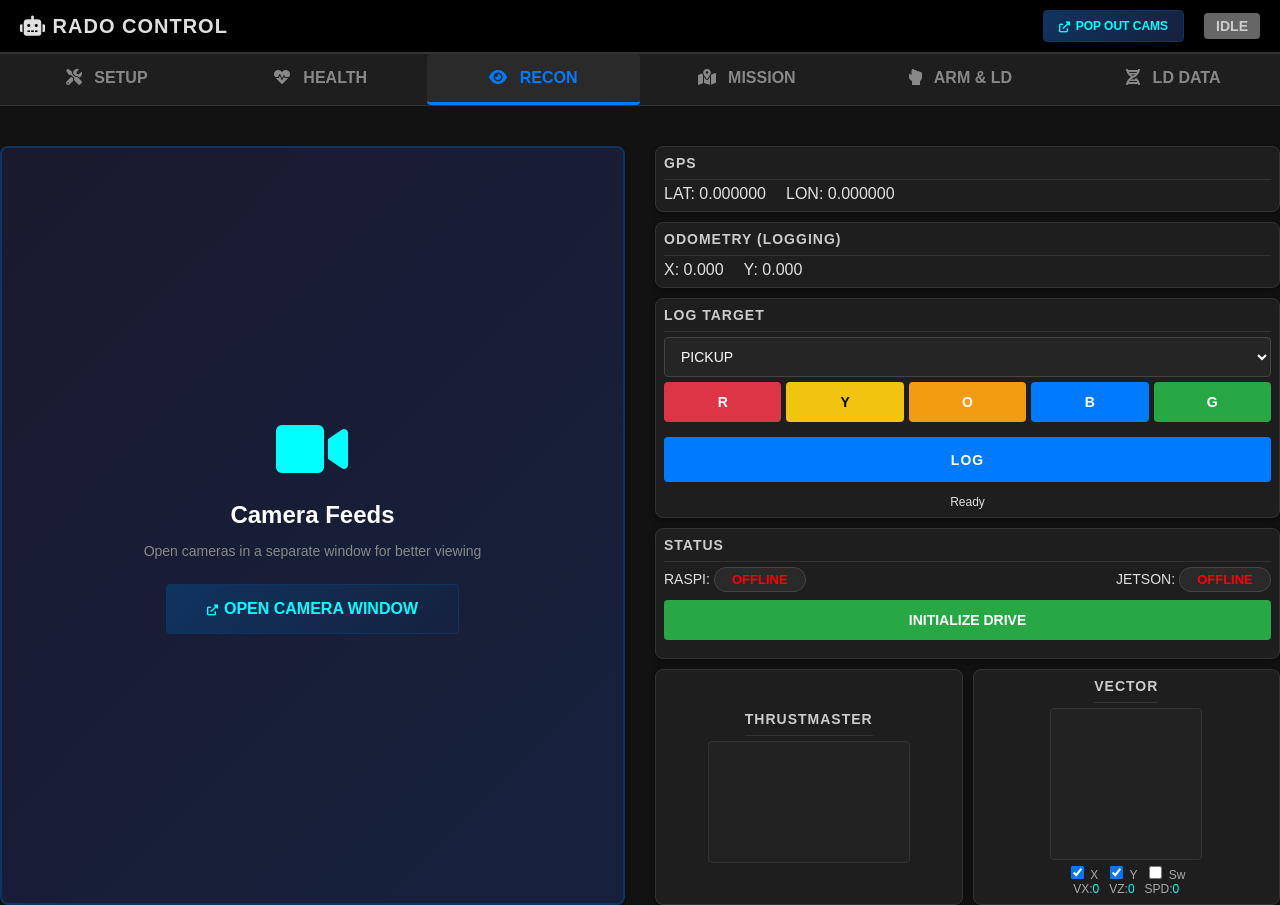
==== commit 49fd7718: "ld change" ====
--- a/irc_gui/index.html
+++ b/irc_gui/index.html
@@ -184,7 +184,7 @@
                     <div class="grid-2">
                          <div id="GPS-data" class="card card-compact">
                             <h3 style="text-align: center;">GPS</h3>
-                            <table id="gps-table" style="background: #1a1a1a; color: #00ff00; font-family: monospace; border-collapse: collapse; width: 300px;">
+                            <table id="gps-table" style="background: #1a1a1a; color: #00ff00; font-family: monospace; border-collapse: collapse; width: 70%;">
                             <thead>
                                 <tr style="border-bottom: 2px solid #333;">
                                 <th style="text-align: left; padding: 10px;">DATA</th>
@@ -209,7 +209,7 @@
                          </div>
                         <div id="eCO2-data" class="card card-compact">
                            <h3 style="text-align: center;">eCO2</h3>
-                           <table id="eco2-table" style="background: #1a1a1a; color: #00ff00; font-family: monospace; border-collapse: collapse; width: 300px;">
+                           <table id="eco2-table" style="background: #1a1a1a; color: #00ff00; font-family: monospace; border-collapse: collapse; width: 70%;">
                             <thead>
                                 <tr style="border-bottom: 2px solid #333;">
                                 <th style="text-align: left; padding: 10px;">DATA</th>
@@ -258,7 +258,7 @@
                                 </tr>
                                 <tr style="border-bottom: 2px solid #333;">
                                 <td class="value" style="padding: 8px; color: #fff;">Ethyl Alcohol</td>
-                                <td id="eth-value" class="name" style="padding: 8px; text-align: right; color: #888;"></td>
+                                <td id="ethyl-value" class="name" style="padding: 8px; text-align: right; color: #888;"></td>
                                 </tr>
                                 <tr style="border-bottom: 2px solid #333;">
                                 <td class="value" style="padding: 8px; color: #fff;">VOCs</td>
@@ -278,6 +278,22 @@
                                 </tr>
                             </thead>
                             <tbody id="npk-table-body">
+                                <tr style="border-bottom: 2px solid #333;">
+                                <td class="value" style="padding: 8px; color: #fff;">mois</td>
+                                <td id="moisture" class="name" style="padding: 8px; text-align: right; color: #888;"></td>
+                                </tr>
+                                <tr style="border-bottom: 2px solid #333;">
+                                <td class="value" style="padding: 8px; color: #fff;">temp</td>
+                                <td id="temp" class="name" style="padding: 8px; text-align: right; color: #888;"></td>
+                                </tr>
+                                <tr style="border-bottom: 2px solid #333;">
+                                <td class="value" style="padding: 8px; color: #fff;">ec</td>
+                                <td id="ec" class="name" style="padding: 8px; text-align: right; color: #888;"></td>
+                                </tr>
+                                <tr style="border-bottom: 2px solid #333;">
+                                <td class="value" style="padding: 8px; color: #fff;">ph</td>
+                                <td id="ph" class="name" style="padding: 8px; text-align: right; color: #888;"></td>
+                                </tr>
                                 <tr style="border-bottom: 2px solid #333;">
                                 <td class="value" style="padding: 8px; color: #fff;">N</td>
                                 <td id="npk-n-value" class="name" style="padding: 8px; text-align: right; color: #888;"></td>
@@ -305,11 +321,11 @@
                                 </thead>
                                 <tbody id="dht-table-body">
                                     <tr style="border-bottom: 2px solid #333;">
-                                    <td class="value" style="padding: 8px; color: #fff;">LAT</td>
+                                    <td class="value" style="padding: 8px; color: #fff;">HUM</td>
                                     <td id="dht-hum-value" class="name" style="padding: 8px; text-align: right; color: #888;"></td>
                                     </tr>
                                     <tr style="border-bottom: 2px solid #333;">
-                                    <td class="value" style="padding: 8px; color: #fff;">LONG</td>
+                                    <td class="value" style="padding: 8px; color: #fff;">TEMP</td>
                                     <td id="dht-temp-value" class="name" style="padding: 8px; text-align: right; color: #888;"></td>
                                     </tr>
                                 </tbody>
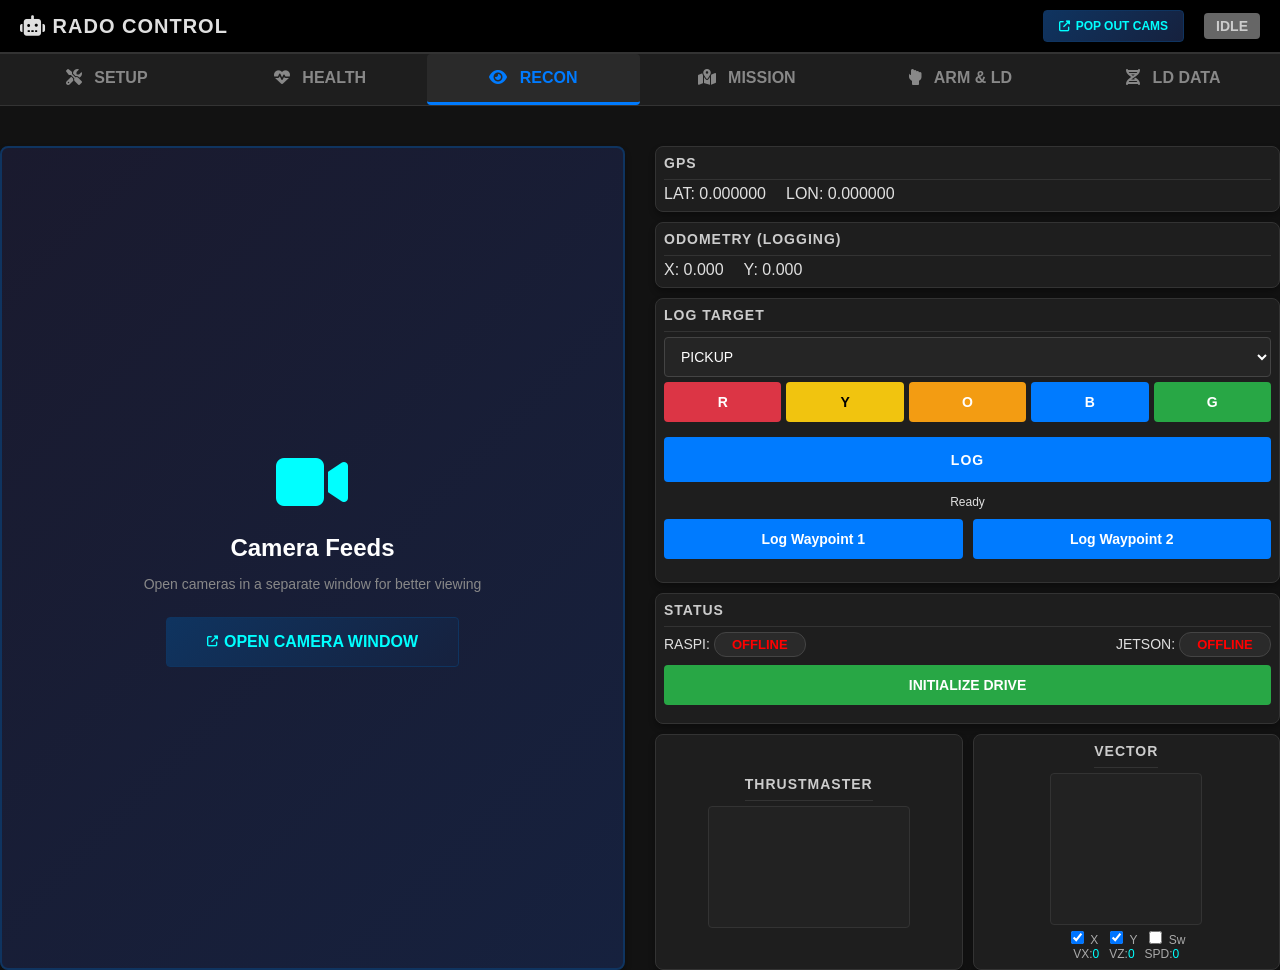
==== commit 054fa2e6: "latest_rado_gui" ====
--- a/irc_gui/index.html
+++ b/irc_gui/index.html
@@ -10,6 +10,7 @@
     <link rel="stylesheet" href="css/vendor/all.min.css">
 
     <link rel="stylesheet" href="css/style.css">
+    <link rel="stylesheet" href="https://cdnjs.cloudflare.com/ajax/libs/font-awesome/6.4.0/css/all.min.css" />
 
     <!-- PS5 Controller Button Styles (from drive_gui/test) -->
     <style>
@@ -174,519 +175,511 @@
         </div>
         <div id="tab-ld" class="tab-pane">
             <h3>LD SENSOR DATA</h3>
-                        <!-- <canvas id="spectral" width="100%" height="100%"></canvas> -->
-                        <!-- <script src="./js/ld.js" type="module"></script> -->
+            <!-- <canvas id="spectral" width="100%" height="100%"></canvas> -->
+            <!-- <script src="./js/ld.js" type="module"></script> -->
             <div class="grid-2">
                 <div class="card card-compact">
                     <canvas id="spectral" width="100%" height="100%"></canvas>
                 </div>
                 <div style="display: grid; grid-template-columns: repeat(minmax(0,1fr),2); gap: 20px;">
                     <div class="grid-2">
-                         <div id="GPS-data" class="card card-compact">
+                        <div id="GPS-data" class="card card-compact">
                             <h3 style="text-align: center;">GPS</h3>
-                            <table id="gps-table" style="background: #1a1a1a; color: #00ff00; font-family: monospace; border-collapse: collapse; width: 70%;">
-                            <thead>
-                                <tr style="border-bottom: 2px solid #333;">
-                                <th style="text-align: left; padding: 10px;">DATA</th>
-                                <th style="text-align: right; padding: 10px;">VALUE</th>
-                                </tr>
-                            </thead>
-                            <tbody id="gps-table-body">
-                                <tr style="border-bottom: 2px solid #333;">
-                                <td class="value" style="padding: 8px; color: #fff;">LAT</td>
-                                <td id="gps-lat-value" class="name" style="padding: 8px; text-align: right; color: #888;"></td>
-                                </tr>
-                                <tr style="border-bottom: 2px solid #333;">
-                                <td class="value" style="padding: 8px; color: #fff;">LONG</td>
-                                <td id="gps-long-value" class="name" style="padding: 8px; text-align: right; color: #888;"></td>
-                                </tr>
-                                <tr style="border-bottom: 2px solid #333;">
-                                <td class="value" style="padding: 8px; color: #fff;">ALT</td>
-                                <td id="gps-alt-value" class="name" style="padding: 8px; text-align: right; color: #888;"></td>
-                                </tr>
-                            </tbody>
-                        </table>
-                         </div>
+                            <table id="gps-table"
+                                style="background: #1a1a1a; color: #00ff00; font-family: monospace; border-collapse: collapse; width: 300px;">
+                                <thead>
+                                    <tr style="border-bottom: 2px solid #333;">
+                                        <th style="text-align: left; padding: 10px;">DATA</th>
+                                        <th style="text-align: right; padding: 10px;">VALUE</th>
+                                    </tr>
+                                </thead>
+                                <tbody id="gps-table-body">
+                                    <tr style="border-bottom: 2px solid #333;">
+                                        <td class="value" style="padding: 8px; color: #fff;">LAT</td>
+                                        <td id="gps-lat-value" class="name"
+                                            style="padding: 8px; text-align: right; color: #888;"></td>
+                                    </tr>
+                                    <tr style="border-bottom: 2px solid #333;">
+                                        <td class="value" style="padding: 8px; color: #fff;">LONG</td>
+                                        <td id="gps-long-value" class="name"
+                                            style="padding: 8px; text-align: right; color: #888;"></td>
+                                    </tr>
+                                    <tr style="border-bottom: 2px solid #333;">
+                                        <td class="value" style="padding: 8px; color: #fff;">ALT</td>
+                                        <td id="gps-alt-value" class="name"
+                                            style="padding: 8px; text-align: right; color: #888;"></td>
+                                    </tr>
+                                </tbody>
+                            </table>
+                        </div>
                         <div id="eCO2-data" class="card card-compact">
-                           <h3 style="text-align: center;">eCO2</h3>
-                           <table id="eco2-table" style="background: #1a1a1a; color: #00ff00; font-family: monospace; border-collapse: collapse; width: 70%;">
-                            <thead>
-                                <tr style="border-bottom: 2px solid #333;">
-                                <th style="text-align: left; padding: 10px;">DATA</th>
-                                <th style="text-align: right; padding: 10px;">VALUE</th>
-                                </tr>
-                            </thead>
-                            <tbody id="eco2-body">
-                                <tr style="border-bottom: 2px solid #333;">
-                                <td class="value" style="padding: 8px; color: #fff;">CO2</td>
-                                <td id="co2-value" class="name" style="padding: 8px; text-align: right; color: #888;"></td>
-                                </tr>
-                                <tr style="border-bottom: 2px solid #333;">
-                                <td class="value" style="padding: 8px; color: #fff;">TVOC</td>
-                                <td id="tvoc-value" class="name" style="padding: 8px; text-align: right; color: #888;"></td>
-                                </tr>
-                                <tr style="border-bottom: 2px solid #333;">
-                                <td class="value" style="padding: 8px; color: #fff;">H2</td>
-                                <td id="h2-value" class="name" style="padding: 8px; text-align: right; color: #888;"></td>
-                                </tr>
-                                <tr style="border-bottom: 2px solid #333;">
-                                <td class="value" style="padding: 8px; color: #fff;">ETH</td>
-                                <td id="eth-value" class="name" style="padding: 8px; text-align: right; color: #888;"></td>
-                                </tr>
-                            </tbody>
-                        </table>
+                            <h3 style="text-align: center;">eCO2</h3>
+                            <table id="eco2-table"
+                                style="background: #1a1a1a; color: #00ff00; font-family: monospace; border-collapse: collapse; width: 300px;">
+                                <thead>
+                                    <tr style="border-bottom: 2px solid #333;">
+                                        <th style="text-align: left; padding: 10px;">DATA</th>
+                                        <th style="text-align: right; padding: 10px;">VALUE</th>
+                                    </tr>
+                                </thead>
+                                <tbody id="eco2-body">
+                                    <tr style="border-bottom: 2px solid #333;">
+                                        <td class="value" style="padding: 8px; color: #fff;">CO2</td>
+                                        <td id="co2-value" class="name"
+                                            style="padding: 8px; text-align: right; color: #888;"></td>
+                                    </tr>
+                                    <tr style="border-bottom: 2px solid #333;">
+                                        <td class="value" style="padding: 8px; color: #fff;">TVOC</td>
+                                        <td id="tvoc-value" class="name"
+                                            style="padding: 8px; text-align: right; color: #888;"></td>
+                                    </tr>
+                                    <tr style="border-bottom: 2px solid #333;">
+                                        <td class="value" style="padding: 8px; color: #fff;">H2</td>
+                                        <td id="h2-value" class="name"
+                                            style="padding: 8px; text-align: right; color: #888;"></td>
+                                    </tr>
+                                    <tr style="border-bottom: 2px solid #333;">
+                                        <td class="value" style="padding: 8px; color: #fff;">ETH</td>
+                                        <td id="eth-value" class="name"
+                                            style="padding: 8px; text-align: right; color: #888;"></td>
+                                    </tr>
+                                </tbody>
+                            </table>
                         </div>
                     </div>
                     <div class="grid-2">
                         <div id="multi-channel-data" class="card card-compact">
                             <h3 style="text-align: center;">Multi-Channel</h3>
-                            <table id="multi-table" style="background: #1a1a1a; color: #00ff00; font-family: monospace; border-collapse: collapse; width: 70%;">
-                            <thead>
-                                <tr style="border-bottom: 2px solid #333;">
-                                <th style="text-align: left; padding: 10px;">DATA</th>
-                                <th style="text-align: right; padding: 10px;">VALUE</th>
-                                </tr>
-                            </thead>
-                            <tbody id="multi-table-body">
-                                <tr style="border-bottom: 2px solid #333;">
-                                <td class="value" style="padding: 8px; color: #fff;">CO</td>
-                                <td id="co-value" class="name" style="padding: 8px; text-align: right; color: #888;"></td>
-                                </tr>
-                                <tr style="border-bottom: 2px solid #333;">
-                                <td class="value" style="padding: 8px; color: #fff;">NO2</td>
-                                <td id="no-value" class="name" style="padding: 8px; text-align: right; color: #888;"></td>
-                                </tr>
-                                <tr style="border-bottom: 2px solid #333;">
-                                <td class="value" style="padding: 8px; color: #fff;">Ethyl Alcohol</td>
-                                <td id="ethyl-value" class="name" style="padding: 8px; text-align: right; color: #888;"></td>
-                                </tr>
-                                <tr style="border-bottom: 2px solid #333;">
-                                <td class="value" style="padding: 8px; color: #fff;">VOCs</td>
-                                <td id="voc-value" class="name" style="padding: 8px; text-align: right; color: #888;"></td>
-                                </tr>
-                            </tbody>
-                        </table>
+                            <table id="multi-table"
+                                style="background: #1a1a1a; color: #00ff00; font-family: monospace; border-collapse: collapse; width: 70%;">
+                                <thead>
+                                    <tr style="border-bottom: 2px solid #333;">
+                                        <th style="text-align: left; padding: 10px;">DATA</th>
+                                        <th style="text-align: right; padding: 10px;">VALUE</th>
+                                    </tr>
+                                </thead>
+                                <tbody id="multi-table-body">
+                                    <tr style="border-bottom: 2px solid #333;">
+                                        <td class="value" style="padding: 8px; color: #fff;">CO</td>
+                                        <td id="co-value" class="name"
+                                            style="padding: 8px; text-align: right; color: #888;"></td>
+                                    </tr>
+                                    <tr style="border-bottom: 2px solid #333;">
+                                        <td class="value" style="padding: 8px; color: #fff;">NO2</td>
+                                        <td id="no-value" class="name"
+                                            style="padding: 8px; text-align: right; color: #888;"></td>
+                                    </tr>
+                                    <tr style="border-bottom: 2px solid #333;">
+                                        <td class="value" style="padding: 8px; color: #fff;">Ethyl Alcohol</td>
+                                        <td id="eth-value" class="name"
+                                            style="padding: 8px; text-align: right; color: #888;"></td>
+                                    </tr>
+                                    <tr style="border-bottom: 2px solid #333;">
+                                        <td class="value" style="padding: 8px; color: #fff;">VOCs</td>
+                                        <td id="voc-value" class="name"
+                                            style="padding: 8px; text-align: right; color: #888;"></td>
+                                    </tr>
+                                </tbody>
+                            </table>
                         </div>
                         <div class="grid-2">
                             <div id="NPK-data" class="card card-compact">
                                 <h3 style="text-align: center;">NPK</h3>
-                                <table id="npk-table" style="background: #1a1a1a; color: #00ff00; font-family: monospace; border-collapse: collapse; width: 70%;">
-                            <thead>
-                                <tr style="border-bottom: 2px solid #333;">
-                                <th style="text-align: left; padding: 10px;">DATA</th>
-                                <th style="text-align: right; padding: 10px;">VALUE</th>
-                                </tr>
-                            </thead>
-                            <tbody id="npk-table-body">
-                                <tr style="border-bottom: 2px solid #333;">
-                                <td class="value" style="padding: 8px; color: #fff;">mois</td>
-                                <td id="moisture" class="name" style="padding: 8px; text-align: right; color: #888;"></td>
-                                </tr>
-                                <tr style="border-bottom: 2px solid #333;">
-                                <td class="value" style="padding: 8px; color: #fff;">temp</td>
-                                <td id="temp" class="name" style="padding: 8px; text-align: right; color: #888;"></td>
-                                </tr>
-                                <tr style="border-bottom: 2px solid #333;">
-                                <td class="value" style="padding: 8px; color: #fff;">ec</td>
-                                <td id="ec" class="name" style="padding: 8px; text-align: right; color: #888;"></td>
-                                </tr>
-                                <tr style="border-bottom: 2px solid #333;">
-                                <td class="value" style="padding: 8px; color: #fff;">ph</td>
-                                <td id="ph" class="name" style="padding: 8px; text-align: right; color: #888;"></td>
-                                </tr>
-                                <tr style="border-bottom: 2px solid #333;">
-                                <td class="value" style="padding: 8px; color: #fff;">N</td>
-                                <td id="npk-n-value" class="name" style="padding: 8px; text-align: right; color: #888;"></td>
-                                </tr>
-                                <tr style="border-bottom: 2px solid #333;">
-                                <td class="value" style="padding: 8px; color: #fff;">P</td>
-                                <td id="npk-p-value" class="name" style="padding: 8px; text-align: right; color: #888;"></td>
-                                </tr>
-                                <tr style="border-bottom: 2px solid #333;">
-                                <td class="value" style="padding: 8px; color: #fff;">K</td>
-                                <td id="npk-k-value" class="name" style="padding: 8px; text-align: right; color: #888;"></td>
-                                </tr>
-                            </tbody>
-
-                        </table>
+                                <table id="npk-table"
+                                    style="background: #1a1a1a; color: #00ff00; font-family: monospace; border-collapse: collapse; width: 70%;">
+                                    <thead>
+                                        <tr style="border-bottom: 2px solid #333;">
+                                            <th style="text-align: left; padding: 10px;">DATA</th>
+                                            <th style="text-align: right; padding: 10px;">VALUE</th>
+                                        </tr>
+                                    </thead>
+                                    <tbody id="npk-table-body">
+                                        <tr style="border-bottom: 2px solid #333;">
+                                            <td class="value" style="padding: 8px; color: #fff;">N</td>
+                                            <td id="npk-n-value" class="name"
+                                                style="padding: 8px; text-align: right; color: #888;"></td>
+                                        </tr>
+                                        <tr style="border-bottom: 2px solid #333;">
+                                            <td class="value" style="padding: 8px; color: #fff;">P</td>
+                                            <td id="npk-p-value" class="name"
+                                                style="padding: 8px; text-align: right; color: #888;"></td>
+                                        </tr>
+                                        <tr style="border-bottom: 2px solid #333;">
+                                            <td class="value" style="padding: 8px; color: #fff;">K</td>
+                                            <td id="npk-k-value" class="name"
+                                                style="padding: 8px; text-align: right; color: #888;"></td>
+                                        </tr>
+                                    </tbody>
+
+                                </table>
                             </div>
                             <div id="dht-data" class="card card-compact">
                                 <h3 style="text-align: center;">DHT</h3>
-                                <table id="dht-table" style="background: #1a1a1a; color: #00ff00; font-family: monospace; border-collapse: collapse; width: 70%;">
-                                <thead>
-                                    <tr style="border-bottom: 2px solid #333;">
-                                    <th style="text-align: left; padding: 10px;">DATA</th>
-                                    <th style="text-align: right; padding: 10px;">VALUE</th>
-                                    </tr>
-                                </thead>
-                                <tbody id="dht-table-body">
-                                    <tr style="border-bottom: 2px solid #333;">
-                                    <td class="value" style="padding: 8px; color: #fff;">HUM</td>
-                                    <td id="dht-hum-value" class="name" style="padding: 8px; text-align: right; color: #888;"></td>
-                                    </tr>
-                                    <tr style="border-bottom: 2px solid #333;">
-                                    <td class="value" style="padding: 8px; color: #fff;">TEMP</td>
-                                    <td id="dht-temp-value" class="name" style="padding: 8px; text-align: right; color: #888;"></td>
-                                    </tr>
-                                </tbody>
-                            </table>
+                                <table id="dht-table"
+                                    style="background: #1a1a1a; color: #00ff00; font-family: monospace; border-collapse: collapse; width: 70%;">
+                                    <thead>
+                                        <tr style="border-bottom: 2px solid #333;">
+                                            <th style="text-align: left; padding: 10px;">DATA</th>
+                                            <th style="text-align: right; padding: 10px;">VALUE</th>
+                                        </tr>
+                                    </thead>
+                                    <tbody id="dht-table-body">
+                                        <tr style="border-bottom: 2px solid #333;">
+                                            <td class="value" style="padding: 8px; color: #fff;">LAT</td>
+                                            <td id="dht-hum-value" class="name"
+                                                style="padding: 8px; text-align: right; color: #888;"></td>
+                                        </tr>
+                                        <tr style="border-bottom: 2px solid #333;">
+                                            <td class="value" style="padding: 8px; color: #fff;">LONG</td>
+                                            <td id="dht-temp-value" class="name"
+                                                style="padding: 8px; text-align: right; color: #888;"></td>
+                                        </tr>
+                                    </tbody>
+                                </table>
                             </div>
 
                         </div>
                     </div>
-                </div> 
-            </div>
-                    <script src="./js/ld.js" type="module"></script>
-
-        </div>
-
-        </div>
-
-        <div id="tab-health" class="tab-pane">
-            <div class="card" style="max-width: 1800px; margin: 0 auto; padding: 20px;">
-                <h3>Device Status</h3>
-                <div class="health-row"><span>Raspberry Pi</span><span id="health-raspi" style="color:#aaa">--</span>
-                </div>
-                <div class="health-row"><span>Jetson</span><span id="health-jetson" style="color:#aaa">--</span></div>
-                <div id="health-cameras" style="margin-top:20px; border-top:1px solid #444; padding-top:15px;"></div>
-            </div>
-        </div>
-
-        <div id="tab-recon" class="tab-pane active">
-            <div class="grid-2">
-                <!-- LEFT COLUMN -->
-                <div style="display:flex; flex-direction:column; gap:10px; min-height:0;">
-                    <!-- CAMERA POPUP BUTTON (Replaces embedded streams) -->
-                    <div class="card"
-                        style="flex:1; display:flex; flex-direction:column; align-items:center; justify-content:center; background: linear-gradient(135deg, #1a1a2e 0%, #16213e 100%); border: 2px solid #0f3460;">
-                        <div style="text-align:center;">
-                            <i class="fas fa-video"
-                                style="font-size: 64px; color: cyan; margin-bottom: 20px; display: block;"></i>
-                            <h2 style="color: #fff; margin-bottom: 10px; font-size: 24px;">Camera Feeds</h2>
-                            <p style="color: #888; margin-bottom: 25px; font-size: 14px;">Open cameras in a separate
-                                window for better viewing</p>
-                            <button class="btn-popup" onclick="openCameraPopup()"
-                                style="padding: 15px 40px; font-size: 16px; margin: 0 auto;">
-                                <i class="fas fa-external-link-alt"></i> OPEN CAMERA WINDOW
-                            </button>
-                        </div>
-                    </div>
-                </div>
-                <div style="display:flex; flex-direction:column; gap:10px; min-height:0;">
-                    <div class="card card-compact" style="padding:8px;">
-                        <h3 style="margin-bottom:5px;">GPS</h3>
-                        <div style="display:flex; gap:20px;">
-                            <span>LAT: <span id="gps-lat">0.000000</span></span>
-                            <span>LON: <span id="gps-lon">0.000000</span></span>
-                        </div>
-                    </div>
-                    <div class="card card-compact" style="padding:8px;">
-                        <h3 style="margin-bottom:5px;">Odometry (Logging)</h3>
-                        <div style="display:flex; gap:20px;">
-                            <span>X: <span id="odom-x">0.000</span></span>
-                            <span>Y: <span id="odom-y">0.000</span></span>
-                        </div>
-                    </div>
-                    <div class="card card-compact" style="padding:8px;">
-                        <h3 style="margin-bottom:5px;">Log Target</h3>
-                        <select id="obj-select" style="margin-bottom:5px;">
-                            <option value="pickup">PICKUP</option>
-                            <option value="dropoff">DROPOFF</option>
-                        </select>
-                        <div style="display:grid; grid-template-columns:1fr 1fr 1fr 1fr 1fr; gap:5px;">
-                            <button class="btn-red" onclick="selColor('RED')">R</button>
-                            <button class="btn-yellow" onclick="selColor('YELLOW')">Y</button>
-                            <button class="btn-orange" onclick="selColor('ORANGE')"
-                                style="background:#f39c12;">O</button>
-                            <button class="btn-blue" onclick="selColor('BLUE')">B</button>
-                            <button class="btn-green" onclick="selColor('GREEN')">G</button>
-                        </div>
-                        <button class="btn-blue" style="margin-top:5px;" onclick="sendLog()">LOG</button>
-                        <div id="log-msg" style="text-align:center; font-size:12px; margin-top:3px;">Ready</div>
-                    </div>
-                    <div class="card card-compact" style="padding:8px;">
-                        <h3 style="margin-bottom:5px;">Status</h3>
-                        <div style="display:flex; justify-content:space-between; font-size:14px;">
-                            <span>RASPI: <span id="status-raspi-recon">--</span></span>
-                            <span>JETSON: <span id="status-jetson-recon">--</span></span>
-                        </div>
-                        <button class="btn-green" style="margin-top:8px;"
-                            onclick="sendSysCommand('init_drive')">INITIALIZE DRIVE</button>
-                    </div>
-                    <!-- Visuals Row -->
-                    <div style="display:flex; gap:10px; flex:1; min-height:0;">
-                        <div class="card card-compact"
-                            style="flex:1; display:flex; flex-direction:column; align-items:center; justify-content:center; padding:8px;">
-                            <h3 style="margin-bottom:5px;">Thrustmaster</h3>
-                            <canvas id="joyCanvas" width="200" height="120"
-                                style="background:#222; border-radius:4px;"></canvas>
-                        </div>
-                        <div class="card card-compact"
-                            style="flex:1; display:flex; flex-direction:column; align-items:center; justify-content:center; padding:8px;">
-                            <h3 style="margin-bottom:5px;">Vector</h3>
-                            <canvas id="vector-canvas" width="150" height="150"
-                                style="background:#222; border-radius:4px;"></canvas>
-                            <div style="display:flex; gap:8px; font-size:12px; color:#aaa; margin-top:3px;">
-                                <label><input type="checkbox" id="vec-inv-x" checked> X</label>
-                                <label><input type="checkbox" id="vec-inv-y" checked> Y</label>
-                                <label><input type="checkbox" id="vec-swap"> Sw</label>
-                            </div>
-                            <div style="display:flex; gap:10px; font-size:12px; color:#aaa;">
-                                <span>VX:<span id="val-vx" style="color:cyan">0</span></span>
-                                <span>VZ:<span id="val-vz" style="color:cyan">0</span></span>
-                                <span>SPD:<span id="val-spd" style="color:cyan">0</span></span>
-                            </div>
-                        </div>
-                    </div>
-                </div>
-            </div>
-        </div>
-
-        <div id="tab-mission" class="tab-pane">
-            <div class="grid-2">
-                <div class="card" style="height:100%">
-                    <button class="btn-green" style="width:100%; margin-bottom:10px; padding:10px;"
-                        onclick="sendSysCommand('init_mission')">INITIALIZE NAV2 & RTABMAP</button>
-                    <div id="map"></div>
-                </div>
-                <div class="card" style="display:flex; flex-direction:column; gap:10px;">
-                    <!-- Mission Plan Grid -->
-                    <div style="flex:1; overflow-y:auto;">
-                        <h3 style="margin:0 0 10px 0;">Mission Plan</h3>
-                        <div class="mission-grid-header">
-                            <div class="mission-grid-color-label"></div>
-                            <div class="mission-grid-col-header">PICKUP</div>
-                            <div class="mission-grid-col-header">DROPOFF</div>
-                        </div>
-                        <div id="mission-plan-grid" class="mission-plan-grid">
-                            <!-- Dynamic content loaded by JS -->
-                        </div>
-                        <div style="margin-top:10px; display:flex; gap:10px;">
-                            <button class="btn-blue" style="flex:1;" onclick="refreshMissionPlan()">REFRESH</button>
-                            <button class="btn-red" style="flex:1;" onclick="clearMissionPlan()">CLEAR</button>
-                        </div>
-                    </div>
-
-                    <!-- Mission Queue Section -->
-                    <div style="border-top:1px solid #444; padding-top:10px;">
-                        <h4
-                            style="margin:0 0 5px 0; color:#aaa; display:flex; justify-content:space-between; align-items:center;">
-                            <span>Mission Queue</span>
-                            <button class="btn-red" style="width:auto; padding:3px 10px; font-size:11px;"
-                                onclick="clearMissionQueue()">CLEAR QUEUE</button>
-                        </h4>
-                        <div id="mission-queue" class="mission-queue">
-                            <div class="queue-empty">No waypoints in queue. Click coordinates above to add.</div>
-                        </div>
-                    </div>
-
-                    <!-- Current Mission Status -->
-                    <div id="mission-status-panel" class="mission-status-panel" style="display:none;">
-                        <h4 style="margin:0 0 5px 0; color:#aaa;">Mission Progress</h4>
-                        <div id="mission-progress-display" style="background:#222; padding:10px; border-radius:4px;">
-                            <!-- Dynamic progress info -->
-                        </div>
-                    </div>
-
-                    <!-- Controls -->
-                    <div style="display:flex; gap:10px;">
-                        <button class="btn-green" style="flex:1; height:60px;"
-                            onclick="proceedWithQueue()">PROCEED</button>
-                        <button class="btn-red" style="flex:1; height:60px;" onclick="stopMission()">STOP</button>
-                    </div>
-                    <!-- Status & Log -->
-                    <ul id="mission-log" style="flex:1; overflow-y:auto; max-height:120px;"></ul>
-                    <div style="border-top:1px solid #444; padding-top:10px;">
-                        <div>RASPI: <span id="status-raspi-mission">--</span></div>
-                        <div>JETSON: <span id="status-jetson-mission">--</span></div>
-                    </div>
-                </div>
-            </div>
-        </div>
-
-        <!-- Edit Coordinate Modal -->
-        <div id="edit-coord-modal" class="modal-overlay" style="display:none;">
-            <div class="modal-content">
-                <h3 style="margin:0 0 15px 0; color:#fff;">Edit Coordinate</h3>
-                <div style="margin-bottom:10px;">
-                    <label style="color:#aaa; font-size:12px;">Type</label>
-                    <input type="text" id="edit-type" disabled
-                        style="width:100%; padding:8px; background:#333; color:#888; border:1px solid #555; border-radius:4px;">
-                </div>
-                <div style="margin-bottom:10px;">
-                    <label style="color:#aaa; font-size:12px;">Color</label>
-                    <input type="text" id="edit-color" disabled
-                        style="width:100%; padding:8px; background:#333; color:#888; border:1px solid #555; border-radius:4px;">
-                </div>
-                <div style="margin-bottom:10px;">
-                    <label style="color:#aaa; font-size:12px;">Latitude</label>
-                    <input type="number" id="edit-lat" step="0.000001"
-                        style="width:100%; padding:8px; background:#222; color:#fff; border:1px solid #555; border-radius:4px;">
-                </div>
-                <div style="margin-bottom:15px;">
-                    <label style="color:#aaa; font-size:12px;">Longitude</label>
-                    <input type="number" id="edit-lon" step="0.000001"
-                        style="width:100%; padding:8px; background:#222; color:#fff; border:1px solid #555; border-radius:4px;">
-                </div>
+                </div>
+            </div>
+            <script src="./js/ld.js" type="module"></script>
+
+        </div>
+
+    </div>
+
+    <div id="tab-health" class="tab-pane">
+        <div class="card" style="max-width: 1800px; margin: 0 auto; padding: 20px;">
+            <h3>Device Status</h3>
+            <div class="health-row"><span>Raspberry Pi</span><span id="health-raspi" style="color:#aaa">--</span>
+            </div>
+            <div class="health-row"><span>Jetson</span><span id="health-jetson" style="color:#aaa">--</span></div>
+            <div id="health-cameras" style="margin-top:20px; border-top:1px solid #444; padding-top:15px;"></div>
+        </div>
+    </div>
+
+    <div id="tab-recon" class="tab-pane active">
+        <div class="grid-2">
+            <!-- LEFT COLUMN -->
+            <div style="display:flex; flex-direction:column; gap:10px; min-height:0;">
+                <!-- CAMERA POPUP BUTTON (Replaces embedded streams) -->
+                <div class="card"
+                    style="flex:1; display:flex; flex-direction:column; align-items:center; justify-content:center; background: linear-gradient(135deg, #1a1a2e 0%, #16213e 100%); border: 2px solid #0f3460;">
+                    <div style="text-align:center;">
+                        <i class="fas fa-video"
+                            style="font-size: 64px; color: cyan; margin-bottom: 20px; display: block;"></i>
+                        <h2 style="color: #fff; margin-bottom: 10px; font-size: 24px;">Camera Feeds</h2>
+                        <p style="color: #888; margin-bottom: 25px; font-size: 14px;">Open cameras in a separate
+                            window for better viewing</p>
+                        <button class="btn-popup" onclick="openCameraPopup()"
+                            style="padding: 15px 40px; font-size: 16px; margin: 0 auto;">
+                            <i class="fas fa-external-link-alt"></i> OPEN CAMERA WINDOW
+                        </button>
+                    </div>
+                </div>
+            </div>
+            <div style="display:flex; flex-direction:column; gap:10px; min-height:0;">
+                <div class="card card-compact" style="padding:8px;">
+                    <h3 style="margin-bottom:5px;">GPS</h3>
+                    <div style="display:flex; gap:20px;">
+                        <span>LAT: <span id="gps-lat">0.000000</span></span>
+                        <span>LON: <span id="gps-lon">0.000000</span></span>
+                    </div>
+                </div>
+                <div class="card card-compact" style="padding:8px;">
+                    <h3 style="margin-bottom:5px;">Odometry (Logging)</h3>
+                    <div style="display:flex; gap:20px;">
+                        <span>X: <span id="odom-x">0.000</span></span>
+                        <span>Y: <span id="odom-y">0.000</span></span>
+                    </div>
+                </div>
+                <div class="card card-compact" style="padding:8px;">
+                    <h3 style="margin-bottom:5px;">Log Target</h3>
+                    <select id="obj-select" style="margin-bottom:5px;">
+                        <option value="pickup">PICKUP</option>
+                        <option value="dropoff">DROPOFF</option>
+                    </select>
+                    <div style="display:grid; grid-template-columns:1fr 1fr 1fr 1fr 1fr; gap:5px;">
+                        <button class="btn-red" onclick="selColor('RED')">R</button>
+                        <button class="btn-yellow" onclick="selColor('YELLOW')">Y</button>
+                        <button class="btn-orange" onclick="selColor('ORANGE')" style="background:#f39c12;">O</button>
+                        <button class="btn-blue" onclick="selColor('BLUE')">B</button>
+                        <button class="btn-green" onclick="selColor('GREEN')">G</button>
+                    </div>
+                    <button class="btn-blue" style="margin-top:5px;" onclick="sendLog()">LOG</button>
+                    <div id="log-msg" style="text-align:center; font-size:12px; margin-top:3px;">Ready</div>
+
+                    <!-- Waypoint Logging Tabs (moved from mission tab) -->
+                    <div style="margin-top:10px;">
+                        <div class="waypoint-tabs" style="display:flex; gap:10px;">
+                            <button class="btn-blue" id="log-waypoint1-btn" style="flex:1;"
+                                onclick="logWaypoint('waypoint1')">Log Waypoint 1</button>
+                            <button class="btn-blue" id="log-waypoint2-btn" style="flex:1;"
+                                onclick="logWaypoint('waypoint2')">Log Waypoint 2</button>
+                        </div>
+                        <div id="waypoint-log-status" style="margin-top:5px; color:#aaa; font-size:12px;"></div>
+                    </div>
+                </div>
+                <div class="card card-compact" style="padding:8px;">
+                    <h3 style="margin-bottom:5px;">Status</h3>
+                    <div style="display:flex; justify-content:space-between; font-size:14px;">
+                        <span>RASPI: <span id="status-raspi-recon">--</span></span>
+                        <span>JETSON: <span id="status-jetson-recon">--</span></span>
+                    </div>
+                    <button class="btn-green" style="margin-top:8px;" onclick="sendSysCommand('init_drive')">INITIALIZE
+                        DRIVE</button>
+                </div>
+                <!-- Visuals Row -->
+                <div style="display:flex; gap:10px; flex:1; min-height:0;">
+                    <div class="card card-compact"
+                        style="flex:1; display:flex; flex-direction:column; align-items:center; justify-content:center; padding:8px;">
+                        <h3 style="margin-bottom:5px;">Thrustmaster</h3>
+                        <canvas id="joyCanvas" width="200" height="120"
+                            style="background:#222; border-radius:4px;"></canvas>
+                    </div>
+                    <div class="card card-compact"
+                        style="flex:1; display:flex; flex-direction:column; align-items:center; justify-content:center; padding:8px;">
+                        <h3 style="margin-bottom:5px;">Vector</h3>
+                        <canvas id="vector-canvas" width="150" height="150"
+                            style="background:#222; border-radius:4px;"></canvas>
+                        <div style="display:flex; gap:8px; font-size:12px; color:#aaa; margin-top:3px;">
+                            <label><input type="checkbox" id="vec-inv-x" checked> X</label>
+                            <label><input type="checkbox" id="vec-inv-y" checked> Y</label>
+                            <label><input type="checkbox" id="vec-swap"> Sw</label>
+                        </div>
+                        <div style="display:flex; gap:10px; font-size:12px; color:#aaa;">
+                            <span>VX:<span id="val-vx" style="color:cyan">0</span></span>
+                            <span>VZ:<span id="val-vz" style="color:cyan">0</span></span>
+                            <span>SPD:<span id="val-spd" style="color:cyan">0</span></span>
+                        </div>
+                    </div>
+                </div>
+            </div>
+        </div>
+    </div>
+
+    <div id="tab-mission" class="tab-pane">
+        <div class="grid-2"
+            style="display: grid; grid-template-columns: 2fr 1fr; gap: 30px; height: 100%; min-height: 0;">
+            <div class="card" style="display:flex; flex-direction:column; gap:10px; overflow-y: auto; min-height: 0;">
+                <button class="btn-green" style="width:100%; padding:10px; flex-shrink: 0;"
+                    onclick="sendSysCommand('init_mission')">INITIALIZE NAV2 &amp; RTABMAP</button>
+                <!-- Mission Plan Grid -->
+                <div style="flex-shrink: 0;">
+                    <h3 style="margin:0 0 10px 0;">Mission Plan</h3>
+                    <div class="mission-grid-header">
+                        <div class="mission-grid-color-label"></div>
+                        <div class="mission-grid-col-header">PICKUP</div>
+                        <div class="mission-grid-col-header">DROPOFF</div>
+                    </div>
+                    <div id="mission-plan-grid" class="mission-plan-grid">
+                        <!-- Dynamic content loaded by JS -->
+                    </div>
+                    <div style="margin-top:10px; display:flex; gap:10px;">
+                        <button class="btn-blue" style="flex:1;" onclick="refreshMissionPlan()">REFRESH</button>
+                        <button class="btn-red" style="flex:1;" onclick="clearMissionPlan()">CLEAR</button>
+                    </div>
+                </div>
+
+                <!-- Mission Queue Section -->
+                <div style="border-top:1px solid #444; padding-top:10px; flex-shrink: 0;">
+                    <h4
+                        style="margin:0 0 5px 0; color:#aaa; display:flex; justify-content:space-between; align-items:center;">
+                        <span>Mission Queue</span>
+                        <button class="btn-red" style="width:auto; padding:3px 10px; font-size:11px;"
+                            onclick="clearMissionQueue()">CLEAR QUEUE</button>
+                    </h4>
+                    <div id="mission-queue" class="mission-queue">
+                        <div class="queue-empty">No waypoints in queue. Click coordinates above to add.</div>
+                    </div>
+                </div>
+
+                <!-- Current Mission Status -->
+                <div id="mission-status-panel" class="mission-status-panel" style="display:none; flex-shrink: 0;">
+                    <h4 style="margin:0 0 5px 0; color:#aaa;">Mission Progress</h4>
+                    <div id="mission-progress-display" style="background:#222; padding:10px; border-radius:4px;">
+                        <!-- Dynamic progress info -->
+                    </div>
+                </div>
+
+                <!-- Controls -->
+                <div style="display:flex; gap:10px; flex-shrink: 0;">
+                    <button class="btn-green" style="flex:1; height:50px;" onclick="proceedWithQueue()">PROCEED</button>
+                    <button class="btn-red" style="flex:1; height:50px;" onclick="stopMission()">STOP</button>
+                </div>
+                <!-- Status & Log -->
+                <ul id="mission-log" style="overflow-y:auto; max-height:100px; flex-shrink: 0; margin: 0;"></ul>
+                <div style="border-top:1px solid #444; padding-top:10px; flex-shrink: 0;">
+                    <div>RASPI: <span id="status-raspi-mission">--</span></div>
+                    <div>JETSON: <span id="status-jetson-mission">--</span></div>
+                </div>
+            </div>
+            <div style="display: flex; flex-direction: column; min-height: 0;">
+                <div id="chronological-log-container" class="card"
+                    style="margin-top:0; flex: 1; display: flex; flex-direction: column; overflow: hidden;">
+                    <div style="display:flex; justify-content:space-between; align-items:center; border-bottom:1px solid #333; padding-bottom:10px; margin-bottom:10px;">
+                        <h3 style="margin:0; border:none; padding:0;">Chronological Log</h3>
+                        <button class="btn-red" style="width:auto; padding:5px 12px; font-size:11px;" onclick="clearWaypoints()">
+                            <i class="fas fa-trash"></i> CLEAR WAYPOINTS
+                        </button>
+                    </div>
+                    <div id="chronological-log" style="flex: 1; overflow-y: auto; overflow-x: hidden;"></div>
+                </div>
+            </div>
+        </div>
+    </div>
+
+    <!-- Edit Coordinate Modal -->
+    <div id="edit-coord-modal" class="modal-overlay" style="display:none;">
+        <div class="modal-content">
+            <h3 style="margin:0 0 15px 0; color:#fff;">Edit Coordinate</h3>
+            <div style="margin-bottom:10px;">
+                <label style="color:#aaa; font-size:12px;">Type</label>
+                <input type="text" id="edit-type" disabled
+                    style="width:100%; padding:8px; background:#333; color:#888; border:1px solid #555; border-radius:4px;">
+            </div>
+            <div style="margin-bottom:10px;">
+                <label style="color:#aaa; font-size:12px;">Color</label>
+                <input type="text" id="edit-color" disabled
+                    style="width:100%; padding:8px; background:#333; color:#888; border:1px solid #555; border-radius:4px;">
+            </div>
+            <div style="margin-bottom:10px;">
+                <label style="color:#aaa; font-size:12px;">Latitude</label>
+                <input type="number" id="edit-lat" step="0.000001"
+                    style="width:100%; padding:8px; background:#222; color:#fff; border:1px solid #555; border-radius:4px;">
+            </div>
+            <div style="margin-bottom:15px;">
+                <label style="color:#aaa; font-size:12px;">Longitude</label>
+                <input type="number" id="edit-lon" step="0.000001"
+                    style="width:100%; padding:8px; background:#222; color:#fff; border:1px solid #555; border-radius:4px;">
+            </div>
+            <div style="display:flex; gap:10px;">
+                <button class="btn-green" style="flex:1;" onclick="saveCoordEdit()">SAVE</button>
+                <button class="btn-red" style="flex:1;" onclick="deleteCoord()">DELETE</button>
+                <button style="flex:1;" onclick="closeEditModal()">CANCEL</button>
+            </div>
+        </div>
+    </div>
+
+    <div id="tab-arm" class="tab-pane">
+        <div class="grid-2">
+            <!-- LEFT COLUMN: CONTROLLER & ARM CONTROLS -->
+            <div style="display:flex; flex-direction:column; gap:10px; min-height:0;">
+                <!-- INIT BUTTONS -->
                 <div style="display:flex; gap:10px;">
-                    <button class="btn-green" style="flex:1;" onclick="saveCoordEdit()">SAVE</button>
-                    <button class="btn-red" style="flex:1;" onclick="deleteCoord()">DELETE</button>
-                    <button style="flex:1;" onclick="closeEditModal()">CANCEL</button>
-                </div>
-            </div>
-        </div>
-
-        <div id="tab-arm" class="tab-pane">
-            <div class="grid-2">
-                <!-- LEFT COLUMN: Controls & Visualization -->
-                <div style="display:flex; flex-direction:column; gap:10px; min-height:0;">
-                    <!-- INIT LD & ARM BUTTONS -->
-                    <div style="display:flex; gap:10px;">
-                        <button class="btn-green" id="init-ld-btn" style="flex:1; padding:10px 0;"
-                            onclick="sendSysCommand('init_ld')">INIT LD</button>
-                        <button class="btn-green" id="init-servo-btn" style="flex:1; padding:10px 0;"
-                            onclick="sendSysCommand('init_servo')">SERVO</button>
-                        <button class="btn-green" id="init-arm-btn" style="flex:1; padding:10px 0;"
-                            onclick="sendSysCommand('init_arm')">INIT ARM</button>
-                    </div>
-
-                    <!-- PS5 INPUT -->
-                    <div class="card card-compact"
-                        style="flex:1; display:flex; flex-direction:column; align-items:center; min-height:0; padding:8px;">
-                        <h3 style="margin-bottom:5px;">PS5 Input</h3>
-                        <div
-                            style="flex:1; width:100%; overflow:hidden; display:flex; justify-content:center; align-items:center; min-height:0;">
-                            <div id="ps5-container"
-                                style="position:relative; width:450px; height:250px; background:#222; border-radius:30px; border:2px solid #444; box-shadow:inset 0 0 15px #000; transform:scale(0.9); transform-origin:center center;">
-                                <!-- D-Pad -->
-                                <div id="btn-up" class="ps-btn pill"
-                                    style="position:absolute; top:80px; left:83px; width:22px; height:22px;"></div>
-                                <div id="btn-down" class="ps-btn pill"
-                                    style="position:absolute; top:123px; left:83px; width:22px; height:22px;"></div>
-                                <div id="btn-left" class="ps-btn pill"
-                                    style="position:absolute; top:102px; left:59px; width:22px; height:22px;"></div>
-                                <div id="btn-right" class="ps-btn pill"
-                                    style="position:absolute; top:102px; left:105px; width:22px; height:22px;"></div>
-                                <!-- Face Buttons -->
-                                <div id="btn-triangle" class="ps-btn round"
-                                    style="position:absolute; top:80px; right:83px; width:24px; height:24px;"></div>
-                                <div id="btn-cross" class="ps-btn round"
-                                    style="position:absolute; top:123px; right:83px; width:24px; height:24px;"></div>
-                                <div id="btn-square" class="ps-btn round"
-                                    style="position:absolute; top:102px; right:105px; width:24px; height:24px;"></div>
-                                <div id="btn-circle" class="ps-btn round"
-                                    style="position:absolute; top:102px; right:59px; width:24px; height:24px;"></div>
-                                <!-- Sticks -->
-                                <div
-                                    style="position:absolute; top:160px; left:135px; width:35px; height:35px; border:2px solid #555; border-radius:50%; transform:translate(-50%,-50%);">
-                                </div>
-                                <div
-                                    style="position:absolute; top:160px; right:135px; width:35px; height:35px; border:2px solid #555; border-radius:50%; transform:translate(50%,-50%);">
-                                </div>
-                                <div id="stick-l"
-                                    style="position:absolute; top:160px; left:135px; width:18px; height:18px; background:cyan; border-radius:50%; transform:translate(-50%,-50%); box-shadow:0 0 5px cyan;">
-                                </div>
-                                <div id="stick-r"
-                                    style="position:absolute; top:160px; right:135px; width:18px; height:18px; background:cyan; border-radius:50%; transform:translate(50%,-50%); box-shadow:0 0 5px cyan;">
-                                </div>
-                                <!-- Bumpers -->
-                                <div id="btn-l1" class="ps-btn"
-                                    style="position:absolute; top:28px; left:45px; width:70px; height:16px; border-radius:8px; transform:rotate(-10deg);">
-                                </div>
-                                <div id="btn-r1" class="ps-btn"
-                                    style="position:absolute; top:28px; right:45px; width:70px; height:16px; border-radius:8px; transform:rotate(10deg);">
-                                </div>
-                                <!-- Triggers -->
-                                <div class="ps-trigger-bar"
-                                    style="top:8px; left:12px; width:25px; height:65px; border-radius:4px;">
-                                    <div id="fill-l2" class="ps-trigger-fill"></div>
-                                    <div
-                                        style="position:absolute; width:100%; text-align:center; bottom:-16px; color:#aaa; font-size:9px;">
-                                        L2</div>
-                                </div>
-                                <div class="ps-trigger-bar"
-                                    style="top:8px; right:12px; width:25px; height:65px; border-radius:4px;">
-                                    <div id="fill-r2" class="ps-trigger-fill"></div>
-                                    <div
-                                        style="position:absolute; width:100%; text-align:center; bottom:-16px; color:#aaa; font-size:9px;">
-                                        R2</div>
-                                </div>
-                                <!-- Center -->
-                                <div id="btn-share" class="ps-btn pill"
-                                    style="position:absolute; top:80px; left:125px; width:16px; height:8px;"></div>
-                                <div id="btn-opt" class="ps-btn pill"
-                                    style="position:absolute; top:80px; right:125px; width:16px; height:8px;"></div>
-                                <div id="btn-ps" class="ps-btn round"
-                                    style="position:absolute; top:165px; left:200px; width:16px; height:16px;"></div>
-                            </div>
-                        </div>
-                        <div style="font-size:13px; display:flex; gap:12px; justify-content:center; margin-top:3px;">
-                            <label><input type="checkbox" id="ps5-inv-x" checked> Inv X</label>
-                            <label><input type="checkbox" id="ps5-inv-y" checked> Inv Y</label>
-                        </div>
-                        <div style="text-align:center; font-size:12px; color:#aaa;">
-                            L(<span id="val-lx">0</span>,<span id="val-ly">0</span>) R(<span id="val-rx">0</span>,<span
-                                id="val-ry">0</span>)
-                        </div>
-                    </div>
-
-                    <!-- ARM SLIDERS -->
-                    <div class="card card-compact" style="padding:8px;">
-                        <h3 style="margin-bottom:5px;">Arm Control</h3>
-                        <div style="display:grid; grid-template-columns:1fr 1fr; gap:5px 15px;">
-                            <div class="arm-slider-group" style="margin:0;">
-                                <label style="font-size:12px;"><span>Base</span> <span id="val-base">90</span>°</label>
-                                <input type="range" id="slider-base" min="0" max="180" value="90" style="margin:3px 0;">
-                            </div>
-                            <div class="arm-slider-group" style="margin:0;">
-                                <label style="font-size:12px;"><span>Shoulder</span> <span
-                                        id="val-shoulder">90</span>°</label>
-                                <input type="range" id="slider-shoulder" min="0" max="180" value="90"
-                                    style="margin:3px 0;">
-                            </div>
-                            <div class="arm-slider-group" style="margin:0;">
-                                <label style="font-size:12px;"><span>Elbow</span> <span
-                                        id="val-elbow">90</span>°</label>
-                                <input type="range" id="slider-elbow" min="0" max="180" value="90"
-                                    style="margin:3px 0;">
-                            </div>
-                            <div class="arm-slider-group" style="margin:0;">
-                                <label style="font-size:12px;"><span>Gripper</span> <span
-                                        id="val-gripper">50</span>%</label>
-                                <input type="range" id="slider-gripper" min="0" max="100" value="50"
-                                    style="margin:3px 0;">
-                            </div>
-                        </div>
-                    </div>
-                </div>
-
-                <!-- RIGHT COLUMN: CAMERAS -->
-                <div style="display:flex; flex-direction:column; gap:10px; min-height:0;">
-                    <h3 style="color:#aaa; border-bottom:1px solid #444; padding-bottom:5px; margin:0;">Arm & LD Cameras
-                    </h3>
-                    <div class="cam-slot" style="flex:1;">
-                        <select class="cam-select" onchange="updateCamera('cam-arm-1', this.value)"></select>
-                        <img id="cam-arm-1" class="camera-feed" src="" alt="NO SIGNAL">
-                    </div>
-                    <div class="cam-slot" style="flex:1; position:relative;">
-                        <div
-                            style="position:absolute; top:2px; left:2px; background:rgba(0,0,0,0.7); padding:2px 6px; font-size:10px; border-radius:3px; z-index:10; color:#fff;">
-                            GIMBAL</div>
-                        <select class="cam-select" onchange="updateCamera('cam-arm-2', this.value)"></select>
-                        <img id="cam-arm-2" class="camera-feed" src="" alt="NO SIGNAL">
-                    </div>
-                    <div class="cam-slot" style="flex:1;">
-                        <select class="cam-select" onchange="updateCamera('cam-arm-3', this.value)"></select>
-                        <img id="cam-arm-3" class="camera-feed" src="" alt="NO SIGNAL">
-                    </div>
-                </div>
-            </div>
-        </div>
-
-        <script src="js/config.js?v=10013"></script>
-        <script src="js/ros_module.js?v=10013"></script>
-        <script src="js/map_module.js?v=10013"></script>
-        <script src="js/main.js?v=10013"></script>
+                    <button class="btn-green" style="flex:1;" onclick="sendSysCommand('init_ld')">INIT LD</button>
+                    <button class="btn-blue" style="flex:1;" onclick="sendSysCommand('servo_init')">SERVO INIT</button>
+                    <button class="btn-green" style="flex:1;" onclick="sendSysCommand('init_arm')">INIT ARM</button>
+                </div>
+                <!-- PS5 CONTROLLER VISUAL -->
+                <div class="card card-compact" style="padding:8px;">
+                    <h3 style="margin-bottom:5px;">PS5 Controller</h3>
+                    <div
+                        style="position:relative; width:420px; height:210px; background:#1a1a1a; border-radius:10px; margin:0 auto;">
+                        <!-- D-Pad -->
+                        <div id="btn-up" class="ps-btn pill"
+                            style="position:absolute; top:90px; left:55px; width:20px; height:20px;"></div>
+                        <div id="btn-down" class="ps-btn pill"
+                            style="position:absolute; top:130px; left:55px; width:20px; height:20px;"></div>
+                        <div id="btn-left" class="ps-btn pill"
+                            style="position:absolute; top:110px; left:35px; width:20px; height:20px;"></div>
+                        <div id="btn-right" class="ps-btn pill"
+                            style="position:absolute; top:110px; left:75px; width:20px; height:20px;"></div>
+                        <!-- Face Buttons -->
+                        <div id="btn-triangle" class="ps-btn round"
+                            style="position:absolute; top:90px; right:55px; width:20px; height:20px;"></div>
+                        <div id="btn-cross" class="ps-btn round"
+                            style="position:absolute; top:130px; right:55px; width:20px; height:20px;"></div>
+                        <div id="btn-square" class="ps-btn round"
+                            style="position:absolute; top:110px; right:75px; width:20px; height:20px;"></div>
+                        <div id="btn-circle" class="ps-btn round"
+                            style="position:absolute; top:110px; right:35px; width:20px; height:20px;"></div>
+                        <!-- Triggers -->
+                        <div class="ps-trigger-bar"
+                            style="top:8px; left:12px; width:25px; height:65px; border-radius:4px;">
+                            <div id="fill-l2" class="ps-trigger-fill"></div>
+                            <div
+                                style="position:absolute; width:100%; text-align:center; bottom:-16px; color:#aaa; font-size:9px;">
+                                L2</div>
+                        </div>
+                        <div class="ps-trigger-bar"
+                            style="top:8px; right:12px; width:25px; height:65px; border-radius:4px;">
+                            <div id="fill-r2" class="ps-trigger-fill"></div>
+                            <div
+                                style="position:absolute; width:100%; text-align:center; bottom:-16px; color:#aaa; font-size:9px;">
+                                R2</div>
+                        </div>
+                        <!-- Center -->
+                        <div id="btn-share" class="ps-btn pill"
+                            style="position:absolute; top:80px; left:125px; width:16px; height:8px;"></div>
+                        <div id="btn-opt" class="ps-btn pill"
+                            style="position:absolute; top:80px; right:125px; width:16px; height:8px;"></div>
+                        <div id="btn-ps" class="ps-btn round"
+                            style="position:absolute; top:165px; left:200px; width:16px; height:16px;"></div>
+                    </div>
+                    <div style="font-size:13px; display:flex; gap:12px; justify-content:center; margin-top:10px;">
+                        <label><input type="checkbox" id="ps5-inv-x" checked> Inv X</label>
+                        <label><input type="checkbox" id="ps5-inv-y" checked> Inv Y</label>
+                    </div>
+                    <div style="text-align:center; font-size:12px; color:#aaa; margin-top:5px;">
+                        L(<span id="val-lx">0</span>,<span id="val-ly">0</span>) R(<span id="val-rx">0</span>,<span
+                            id="val-ry">0</span>)
+                    </div>
+                </div>
+
+                <!-- ARM SLIDERS -->
+                <div class="card card-compact" style="padding:8px;">
+                    <h3 style="margin-bottom:5px;">Arm Control</h3>
+                    <div style="display:grid; grid-template-columns:1fr 1fr; gap:5px 15px;">
+                        <div class="arm-slider-group" style="margin:0;">
+                            <label style="font-size:12px;"><span>Base</span> <span id="val-base">90</span>°</label>
+                            <input type="range" id="slider-base" min="0" max="180" value="90" style="margin:3px 0;">
+                        </div>
+                        <div class="arm-slider-group" style="margin:0;">
+                            <label style="font-size:12px;"><span>Shoulder</span> <span
+                                    id="val-shoulder">90</span>°</label>
+                            <input type="range" id="slider-shoulder" min="0" max="180" value="90" style="margin:3px 0;">
+                        </div>
+                        <div class="arm-slider-group" style="margin:0;">
+                            <label style="font-size:12px;"><span>Elbow</span> <span id="val-elbow">90</span>°</label>
+                            <input type="range" id="slider-elbow" min="0" max="180" value="90" style="margin:3px 0;">
+                        </div>
+                        <div class="arm-slider-group" style="margin:0;">
+                            <label style="font-size:12px;"><span>Gripper</span> <span
+                                    id="val-gripper">50</span>%</label>
+                            <input type="range" id="slider-gripper" min="0" max="100" value="50" style="margin:3px 0;">
+                        </div>
+                    </div>
+                </div>
+            </div>
+
+            <!-- RIGHT COLUMN: CAMERAS -->
+            <div style="display:flex; flex-direction:column; gap:10px; min-height:0;">
+                <h3 style="color:#aaa; border-bottom:1px solid #444; padding-bottom:5px; margin:0;">Arm & LD Cameras
+                </h3>
+                <div class="cam-slot" style="flex:1;">
+                    <select class="cam-select" onchange="updateCamera('cam-arm-1', this.value)"></select>
+                    <img id="cam-arm-1" class="camera-feed" src="" alt="NO SIGNAL">
+                </div>
+                <div class="cam-slot" style="flex:1; position:relative;">
+                    <div
+                        style="position:absolute; top:2px; left:2px; background:rgba(0,0,0,0.7); padding:2px 6px; font-size:10px; border-radius:3px; z-index:10; color:#fff;">
+                        GIMBAL</div>
+                    <select class="cam-select" onchange="updateCamera('cam-arm-2', this.value)"></select>
+                    <img id="cam-arm-2" class="camera-feed" src="" alt="NO SIGNAL">
+                </div>
+                <div class="cam-slot" style="flex:1;">
+                    <select class="cam-select" onchange="updateCamera('cam-arm-3', this.value)"></select>
+                    <img id="cam-arm-3" class="camera-feed" src="" alt="NO SIGNAL">
+                </div>
+            </div>
+        </div>
+    </div>
+
+    <script src="js/config.js?v=10013"></script>
+    <script src="js/ros_module.js?v=10013"></script>
+    <script src="js/map_module.js?v=10013"></script>
+    <script src="js/main.js?v=10013"></script>
 </body>
 
-</html>+</html>
--- a/irc_gui/css/style.css
+++ b/irc_gui/css/style.css
@@ -829,4 +829,150 @@
     border: 1px solid #333;
     border-radius: 4px;
     background: #151515;
+}
+
+/* GRID MAP STYLES */
+.grid-map-container {
+    position: relative;
+    flex: 1;
+    display: flex;
+    flex-direction: column;
+    min-height: 300px;
+    background: #1a1a1a;
+    border: 1px solid #444;
+    border-radius: 8px;
+    overflow: hidden;
+}
+
+.grid-map-header {
+    display: flex;
+    justify-content: space-between;
+    align-items: center;
+    padding: 8px 12px;
+    background: #222;
+    border-bottom: 1px solid #444;
+}
+
+.grid-map-header h4 {
+    margin: 0;
+    color: #aaa;
+    font-size: 13px;
+    text-transform: uppercase;
+}
+
+.grid-map-controls {
+    display: flex;
+    gap: 5px;
+}
+
+.grid-map-controls button {
+    width: 28px !important;
+    height: 28px !important;
+    padding: 0 !important;
+    font-size: 12px !important;
+    display: flex;
+    align-items: center;
+    justify-content: center;
+    border-radius: 4px;
+    background: #333;
+    border: 1px solid #555;
+    color: #ccc;
+    cursor: pointer;
+    transition: all 0.2s;
+}
+
+.grid-map-controls button:hover {
+    background: #444;
+    border-color: #666;
+}
+
+.grid-map-controls button.active {
+    background: var(--accent);
+    border-color: var(--accent);
+    color: #fff;
+}
+
+.grid-map-canvas-wrapper {
+    flex: 1;
+    position: relative;
+    min-height: 0;
+}
+
+#grid-map-canvas {
+    width: 100%;
+    height: 100%;
+    display: block;
+    cursor: grab;
+}
+
+#grid-map-canvas:active {
+    cursor: grabbing;
+}
+
+.grid-map-legend {
+    display: flex;
+    gap: 15px;
+    padding: 6px 12px;
+    background: #222;
+    border-top: 1px solid #444;
+    font-size: 11px;
+    color: #888;
+}
+
+.grid-legend-item {
+    display: flex;
+    align-items: center;
+    gap: 4px;
+}
+
+.grid-legend-icon {
+    width: 12px;
+    height: 12px;
+    display: flex;
+    align-items: center;
+    justify-content: center;
+}
+
+.grid-legend-icon.robot {
+    width: 10px;
+    height: 10px;
+    border-radius: 50%;
+    background: #00bcd4;
+    border: 1px solid #fff;
+}
+
+.grid-legend-icon.pickup {
+    width: 0;
+    height: 0;
+    border-left: 6px solid transparent;
+    border-right: 6px solid transparent;
+    border-bottom: 10px solid #888;
+}
+
+.grid-legend-icon.dropoff {
+    width: 8px;
+    height: 8px;
+    background: #888;
+    border: 1px solid #fff;
+}
+
+.grid-legend-icon.waypoint {
+    width: 8px;
+    height: 8px;
+    background: #9b59b6;
+    transform: rotate(45deg);
+    border: 1px solid #fff;
+}
+
+.grid-tooltip {
+    position: absolute;
+    background: rgba(0, 0, 0, 0.9);
+    border: 1px solid #555;
+    border-radius: 4px;
+    padding: 6px 10px;
+    font-size: 12px;
+    color: #fff;
+    pointer-events: none;
+    z-index: 100;
+    white-space: nowrap;
 }
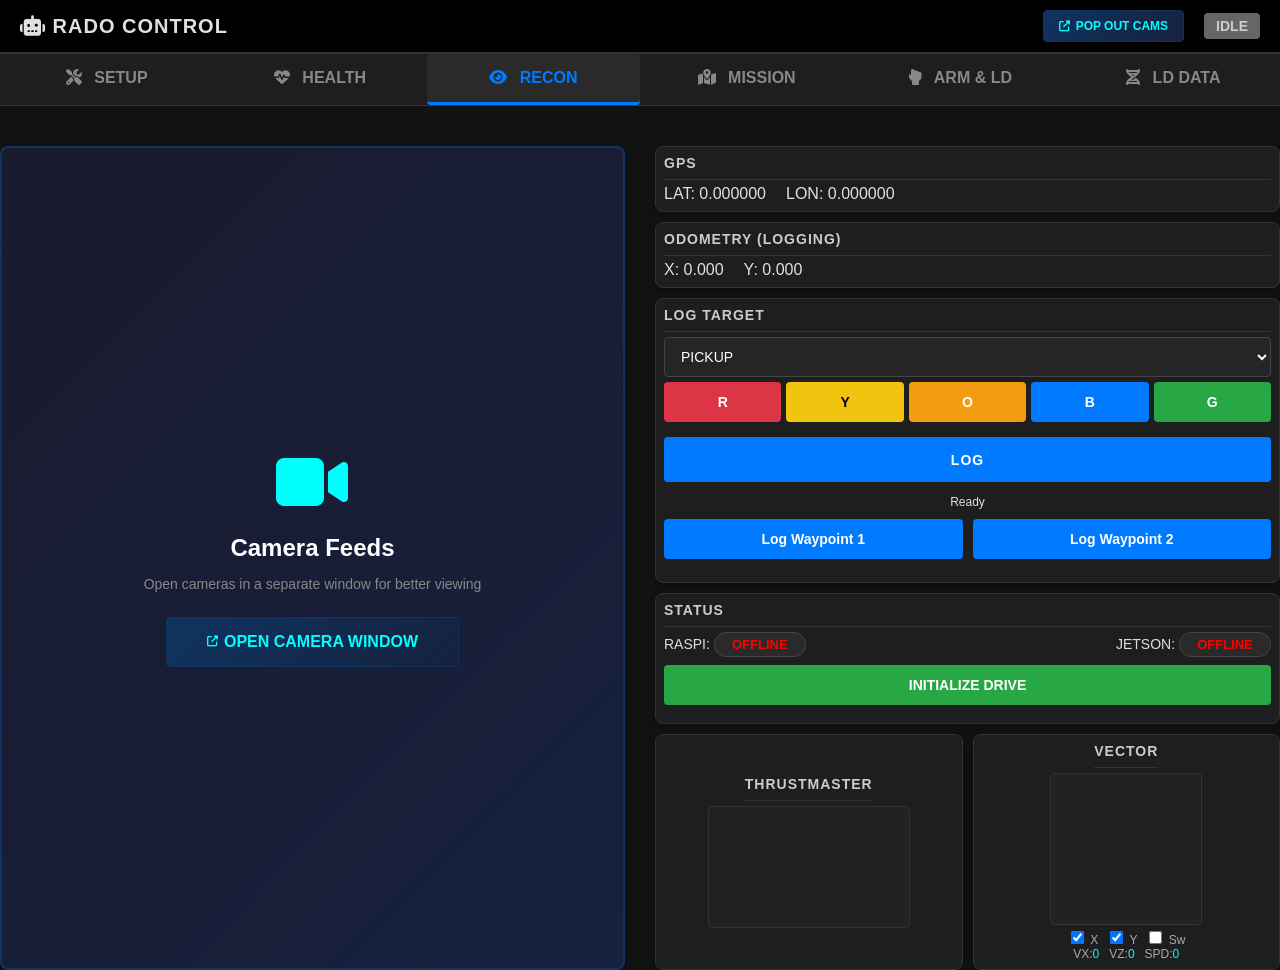
==== commit b52b54b6: "Merge branch 'main' of https://github.com/Project-Kratos-25-26/IRC-GUI" ====
--- a/irc_gui/index.html
+++ b/irc_gui/index.html
@@ -186,7 +186,7 @@
                         <div id="GPS-data" class="card card-compact">
                             <h3 style="text-align: center;">GPS</h3>
                             <table id="gps-table"
-                                style="background: #1a1a1a; color: #00ff00; font-family: monospace; border-collapse: collapse; width: 300px;">
+                                style="background: #1a1a1a; color: #00ff00; font-family: monospace; border-collapse: collapse; width: 70%;">
                                 <thead>
                                     <tr style="border-bottom: 2px solid #333;">
                                         <th style="text-align: left; padding: 10px;">DATA</th>
@@ -215,7 +215,7 @@
                         <div id="eCO2-data" class="card card-compact">
                             <h3 style="text-align: center;">eCO2</h3>
                             <table id="eco2-table"
-                                style="background: #1a1a1a; color: #00ff00; font-family: monospace; border-collapse: collapse; width: 300px;">
+                                style="background: #1a1a1a; color: #00ff00; font-family: monospace; border-collapse: collapse; width: 70%;">
                                 <thead>
                                     <tr style="border-bottom: 2px solid #333;">
                                         <th style="text-align: left; padding: 10px;">DATA</th>
@@ -271,7 +271,7 @@
                                     </tr>
                                     <tr style="border-bottom: 2px solid #333;">
                                         <td class="value" style="padding: 8px; color: #fff;">Ethyl Alcohol</td>
-                                        <td id="eth-value" class="name"
+                                        <td id="ethyl-value" class="name"
                                             style="padding: 8px; text-align: right; color: #888;"></td>
                                     </tr>
                                     <tr style="border-bottom: 2px solid #333;">
@@ -295,6 +295,22 @@
                                     </thead>
                                     <tbody id="npk-table-body">
                                         <tr style="border-bottom: 2px solid #333;">
+                                <td class="value" style="padding: 8px; color: #fff;">mois</td>
+                                <td id="moisture" class="name" style="padding: 8px; text-align: right; color: #888;"></td>
+                                </tr>
+                                <tr style="border-bottom: 2px solid #333;">
+                                <td class="value" style="padding: 8px; color: #fff;">temp</td>
+                                <td id="temp" class="name" style="padding: 8px; text-align: right; color: #888;"></td>
+                                </tr>
+                                <tr style="border-bottom: 2px solid #333;">
+                                <td class="value" style="padding: 8px; color: #fff;">ec</td>
+                                <td id="ec" class="name" style="padding: 8px; text-align: right; color: #888;"></td>
+                                </tr>
+                                <tr style="border-bottom: 2px solid #333;">
+                                <td class="value" style="padding: 8px; color: #fff;">ph</td>
+                                <td id="ph" class="name" style="padding: 8px; text-align: right; color: #888;"></td>
+                                </tr>
+                                <tr style="border-bottom: 2px solid #333;">
                                             <td class="value" style="padding: 8px; color: #fff;">N</td>
                                             <td id="npk-n-value" class="name"
                                                 style="padding: 8px; text-align: right; color: #888;"></td>
@@ -325,12 +341,12 @@
                                     </thead>
                                     <tbody id="dht-table-body">
                                         <tr style="border-bottom: 2px solid #333;">
-                                            <td class="value" style="padding: 8px; color: #fff;">LAT</td>
+                                            <td class="value" style="padding: 8px; color: #fff;">HUM</td>
                                             <td id="dht-hum-value" class="name"
                                                 style="padding: 8px; text-align: right; color: #888;"></td>
                                         </tr>
                                         <tr style="border-bottom: 2px solid #333;">
-                                            <td class="value" style="padding: 8px; color: #fff;">LONG</td>
+                                            <td class="value" style="padding: 8px; color: #fff;">TEMP</td>
                                             <td id="dht-temp-value" class="name"
                                                 style="padding: 8px; text-align: right; color: #888;"></td>
                                         </tr>
